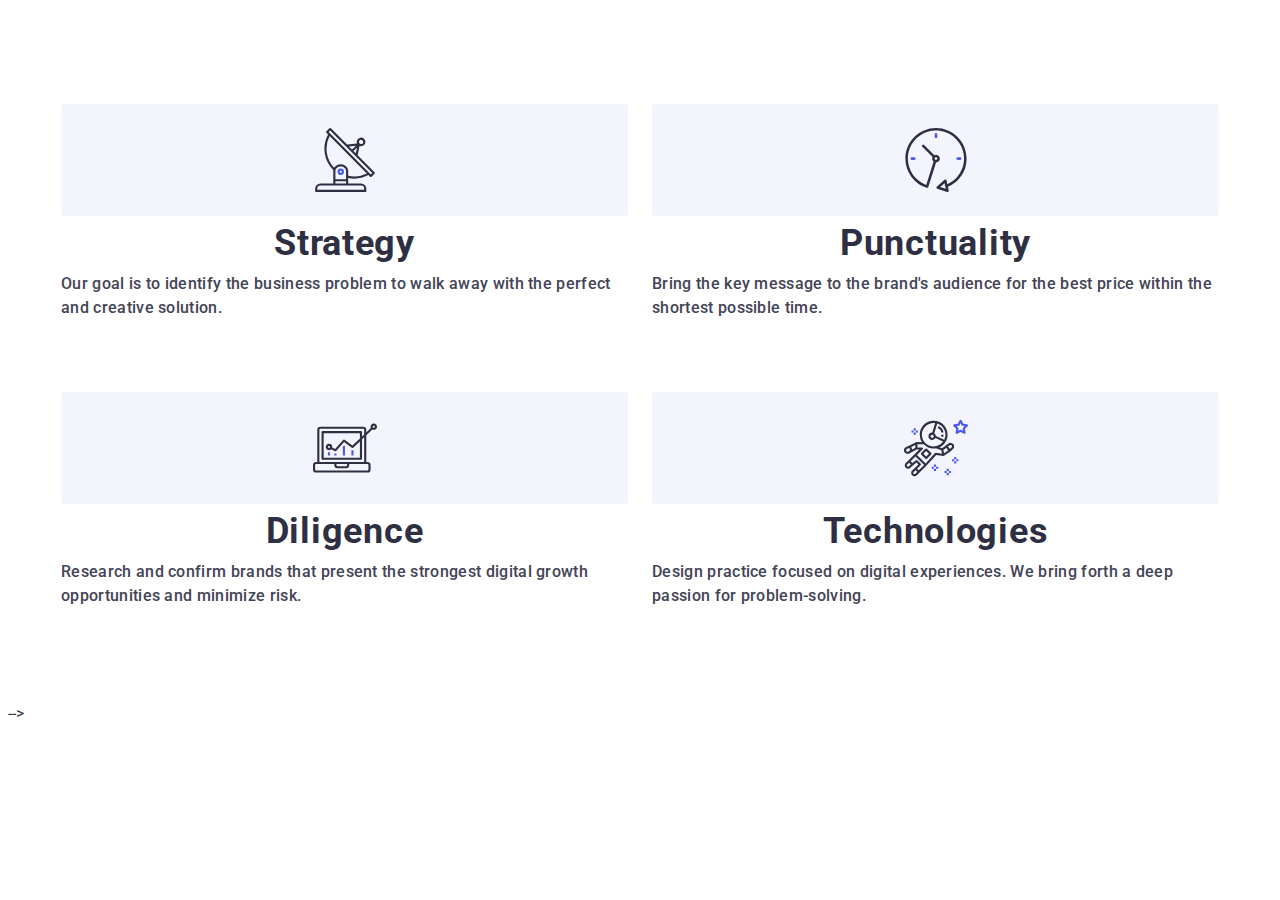
==== index.html @ 48d20a53 "update style.css" ====
<!DOCTYPE html>
<html lang="en">
  <head>
    <meta charset="utf-8" />
    <meta
      name="description"
      content="site of a studio that develops site designs"
    />
    <meta name="viewport" content="width=device-width, initial-scale=1" />
    <title>Студія</title>
    <link
      rel="stylesheet"
      href="https://cdnjs.cloudflare.com/ajax/libs/modern-normalize/2.0.0/modern-normalize.min.css"
      integrity="sha512-4xo8blKMVCiXpTaLzQSLSw3KFOVPWhm/TRtuPVc4WG6kUgjH6J03IBuG7JZPkcWMxJ5huwaBpOpnwYElP/m6wg=="
      crossorigin="anonymous"
      referrerpolicy="no-referrer"
    />
    <link rel="preconnect" href="https://fonts.googleapis.com" />
    <link rel="preconnect" href="https://fonts.gstatic.com" crossorigin />
    <link
      href="https://fonts.googleapis.com/css2?family=Raleway:ital,wght@0,400;0,900;1,600;1,800;1,900&family=Roboto:wght@400;500;700&display=swap"
      rel="stylesheet"
    />
    <link rel="stylesheet" href="./css/style.css" />
    <link rel="stylesheet" href="./css/media.css" />
  </head>
  <body>
    <!-- <header class="header">
      <div class="hero-container container">
        <nav class="header-navigation">
          <a href="./index.html" class="header-logo link"
            >Web<span class="header-logo-two">Studio </span></a
          >
          <ul class="header-menu-list list">
            <li class="header-menu-item">
              <a class="header-menu-link link current" href="./index.html"
                >Studio</a
              >
            </li>
            <li class="header-menu-item">
              <a class="header-menu-link link" href="./portfolio.html"
                >Portfolio</a
              >
            </li>
            <li class="header-menu-item">
              <a class="header-menu-link link" href="">Contacts</a>
            </li>
          </ul>
        </nav>

        <address class="menu-address">
          <ul class="menu-address-list list">
            <li class="menu-address-item">
              <a
                class="menu-address-link link"
                href="mailto:info@devstudio.com"
              >
                info@devstudio.com
              </a>
            </li>
            <li class="menu-address-item">
              <a class="menu-address-link link" href="tel:+110001111111"
                >+11 (000) 111-11-11</a
              >
            </li>
          </ul>
        </address>
      </div>
    </header>
    <main> -->
    <!--Section 1-->
    <!-- <section class="hero">
      <div class="container">
        <h1 class="hero-title">Effective Solutions for Your Business</h1>
        <button type="button" data-modal-open class="hero-btn">
          Order Service
        </button>
      </div>
    </section> -->

    <!-- Section2-->
    <section class="advantages">
      <div class="container">
        <h2 class="visually-hidden">Lorem Ipsum</h2>
        <ul class="advantages-list list">
          <li class="advantages-item">
            <div class="advantages-icons mobile-element">
              <svg class="icons" width="64" height="64">
                <use href="./images/icons.svg#icon-antenna"></use>
              </svg>
            </div>
            <h3 class="advantages-subtitle">Strategy</h3>
            <p class="advantages-text">
              Our goal is to identify the business problem to walk away with the
              perfect and creative solution.
            </p>
          </li>
          <li class="advantages-item">
            <div class="advantages-icons mobile-element">
              <svg class="icons" width="64" height="64">
                <use href="./images/icons.svg#icon-clock"></use>
              </svg>
            </div>
            <h3 class="advantages-subtitle">Punctuality</h3>
            <p class="advantages-text">
              Bring the key message to the brand's audience for the best price
              within the shortest possible time.
            </p>
          </li>
          <li class="advantages-item">
            <div class="advantages-icons mobile-element">
              <svg class="icons" width="64" height="64">
                <use href="./images/icons.svg#icon-diagram"></use>
              </svg>
            </div>
            <h3 class="advantages-subtitle">Diligence</h3>
            <p class="advantages-text">
              Research and confirm brands that present the strongest digital
              growth opportunities and minimize risk.
            </p>
          </li>
          <li class="advantages-item">
            <div class="advantages-icons mobile-element">
              <svg class="icons" width="64" height="64">
                <use href="./images/icons.svg#icon-astronaut"></use>
              </svg>
            </div>
            <h3 class="advantages-subtitle">Technologies</h3>
            <p class="advantages-text">
              Design practice focused on digital experiences. We bring forth a
              deep passion for problem-solving.
            </p>
          </li>
        </ul>
      </div>
    </section>

    <!-- Section 3
      <section class="works">
        <div class="container">
          <h2 class="works-title">What are we doing</h2>
          <ul class="works-list list">
            <li class="works-item">
              <img
                src="./images/img1.jpg"
                width="360"
                height="300"
                alt="computer image"
              />
            </li>
            <li class="works-item">
              <img
                src="./images/img2.jpg"
                width="360"
                height="300"
                alt="phone image"
              />
            </li>
            <li class="works-item">
              <img
                src="./images/img3.jpg"
                width="360"
                height="300"
                alt="design view on phone and computer"
              />
            </li>
          </ul>
        </div>
      </section> -->

    <!-- Section 4
      <section class="team">
        <div class="container">
          <h2 class="team-title">Our Team</h2>
          <ul class="team-list list">
            <li class="team-item">
              <img src="./images/teamcard1.jpg" alt="employee 1" />
              <div class="team-container">
                <h3 class="teammate-card">Mark Guerrero</h3>
                <p class="teammate-card-text">Product Designer</p>
                <ul class="social-icons-list list">
                  <li class="social-icons-item">
                    <a
                      href="https://www.instagram.com/"
                      class="social-icons-link link"
                    >
                      <svg class="icons" width="16" height="16">
                        <use href="./images/icons.svg#icon-instagram"></use>
                      </svg>
                    </a>
                  </li>
                  <li class="social-icons-item">
                    <a
                      href="https://twitter.com/"
                      class="social-icons-link link"
                    >
                      <svg class="icons" width="16" height="16">
                        <use href="./images/icons.svg#icon-twitter"></use>
                      </svg>
                    </a>
                  </li>
                  <li class="social-icons-item">
                    <a
                      href="https://www.facebook.com/"
                      class="social-icons-link link"
                    >
                      <svg class="icons" width="16" height="16">
                        <use href="./images/icons.svg#icon-facebook"></use>
                      </svg>
                    </a>
                  </li>
                  <li class="social-icons-item">
                    <a
                      href="https://www.linkedin.com/"
                      class="social-icons-link link"
                    >
                      <svg class="icons" width="16" height="16">
                        <use href="./images/icons.svg#icon-linkedin"></use>
                      </svg>
                    </a>
                  </li>
                </ul>
              </div>
            </li>
            <li class="team-item">
              <img src="./images/teamcard2.jpg" alt="employee 2" />
              <div class="team-container">
                <h3 class="teammate-card">Tom Ford</h3>
                <p class="teammate-card-text">Frontend Developer</p>
                <ul class="social-icons-list list">
                  <li class="social-icons-item">
                    <a
                      href="https://www.instagram.com/"
                      class="social-icons-link link"
                    >
                      <svg class="icons" width="16" height="16">
                        <use href="./images/icons.svg#icon-instagram"></use>
                      </svg>
                    </a>
                  </li>
                  <li class="social-icons-item">
                    <a
                      href="https://twitter.com/"
                      class="social-icons-link link"
                    >
                      <svg class="icons" width="16" height="16">
                        <use href="./images/icons.svg#icon-twitter"></use>
                      </svg>
                    </a>
                  </li>
                  <li class="social-icons-item">
                    <a
                      href="https://www.facebook.com/"
                      class="social-icons-link link"
                    >
                      <svg class="icons" width="16" height="16">
                        <use href="./images/icons.svg#icon-facebook"></use>
                      </svg>
                    </a>
                  </li>
                  <li class="social-icons-item">
                    <a
                      href="https://www.linkedin.com/"
                      class="social-icons-link link"
                    >
                      <svg class="icons" width="16" height="16">
                        <use href="./images/icons.svg#icon-linkedin"></use>
                      </svg>
                    </a>
                  </li>
                </ul>
              </div>
            </li>
            <li class="team-item">
              <img src="./images/teamcard3.jpg" alt="employee 3" />
              <div class="team-container">
                <h3 class="teammate-card">Camila Garcia</h3>
                <p class="teammate-card-text">Marketing</p>
                <ul class="social-icons-list list">
                  <li class="social-icons-item">
                    <a
                      href="https://www.instagram.com/"
                      class="social-icons-link link"
                    >
                      <svg class="icons" width="16" height="16">
                        <use href="./images/icons.svg#icon-instagram"></use>
                      </svg>
                    </a>
                  </li>
                  <li class="social-icons-item">
                    <a
                      href="https://twitter.com/"
                      class="social-icons-link link"
                    >
                      <svg class="icons" width="16" height="16">
                        <use href="./images/icons.svg#icon-twitter"></use>
                      </svg>
                    </a>
                  </li>
                  <li class="social-icons-item">
                    <a
                      href="https://www.facebook.com/"
                      class="social-icons-link link"
                    >
                      <svg class="icons" width="16" height="16">
                        <use href="./images/icons.svg#icon-facebook"></use>
                      </svg>
                    </a>
                  </li>
                  <li class="social-icons-item">
                    <a
                      href="https://www.linkedin.com/"
                      class="social-icons-link link"
                    >
                      <svg class="icons" width="16" height="16">
                        <use href="./images/icons.svg#icon-linkedin"></use>
                      </svg>
                    </a>
                  </li>
                </ul>
              </div>
            </li>
            <li class="team-item">
              <img src="./images/teamcard4.jpg" alt="employee 4" />
              <div class="team-container">
                <h3 class="teammate-card">Daniel Wilson</h3>
                <p class="teammate-card-text">UI Designer</p>
                <ul class="social-icons-list list">
                  <li class="social-icons-item">
                    <a
                      href="https://www.instagram.com/"
                      class="social-icons-link link"
                    >
                      <svg class="icons" width="16" height="16">
                        <use href="./images/icons.svg#icon-instagram"></use>
                      </svg>
                    </a>
                  </li>
                  <li class="social-icons-item">
                    <a
                      href="https://twitter.com/"
                      class="social-icons-link link"
                    >
                      <svg class="icons" width="16" height="16">
                        <use href="./images/icons.svg#icon-twitter"></use>
                      </svg>
                    </a>
                  </li>
                  <li class="social-icons-item">
                    <a
                      href="https://www.facebook.com/"
                      class="social-icons-link link"
                    >
                      <svg class="icons" width="16" height="16">
                        <use href="./images/icons.svg#icon-facebook"></use>
                      </svg>
                    </a>
                  </li>
                  <li class="social-icons-item">
                    <a
                      href="https://www.linkedin.com/"
                      class="social-icons-link link"
                    >
                      <svg class="icons" width="16" height="16">
                        <use href="./images/icons.svg#icon-linkedin"></use>
                      </svg>
                    </a>
                  </li>
                </ul>
              </div>
            </li>
          </ul>
        </div>
      </section> -->

    <!-- Section 5
      <section class="customers">
        <div class="customers-container container">
          <h2 class="customers-title">Customers</h2>
          <ul class="customers-list list">
            <li class="customers-item">
              <a href="#" class="customers-link link">
                <svg class="customers-icons" width="104" height="56">
                  <use href="./images/icons.svg#icon-Logo1"></use>
                </svg>
              </a>
            </li>
            <li class="customers-item">
              <a href="#" class="customers-link link">
                <svg class="customers-icons" width="104" height="56">
                  <use href="./images/icons.svg#icon-Logo2"></use>
                </svg>
              </a>
            </li>
            <li class="customers-item">
              <a href="#" class="customers-link link">
                <svg class="customers-icons" width="104" height="56">
                  <use href="./images/icons.svg#icon-Logo3"></use>
                </svg>
              </a>
            </li>
            <li class="customers-item">
              <a href="#" class="customers-link link">
                <svg class="customers-icons" width="104" height="56">
                  <use href="./images/icons.svg#icon-Logo4"></use>
                </svg>
              </a>
            </li>
            <li class="customers-item">
              <a href="#" class="customers-link link">
                <svg class="customers-icons" width="104" height="56">
                  <use href="./images/icons.svg#icon-Logo5"></use>
                </svg>
              </a>
            </li>
            <li class="customers-item">
              <a href="#" class="customers-link link">
                <svg class="customers-icons" width="104" height="56">
                  <use href="./images/icons.svg#icon-Logo6"></use>
                </svg>
              </a>
            </li>
          </ul>
        </div>
      </section>
    </main> -->

    <!------------Footer----------->

    <!-- <footer class="footer">
      <div class="footer-container container">
        <div class="footer-logo-container">
          <a href="./index.html" class="footer-logo link"
            >Web<span class="footer-logo-two">Studio </span></a
          >
          <p class="footer-text">
            Increase the flow of customers and sales for your business with
            digital marketing & growth solutions.
          </p>
        </div>
        <div class="footer-socialmedia-container">
          <p class="footer-socialmedia-text">Social media</p>
          <ul class="footer-socialmedia-list list">
            <li class="footer-socialmedia-item">
              <a
                href="https://www.instagram.com/"
                class="footer-socialmedia-link link"
              >
                <svg class="footer-icons" width="24" height="24">
                  <use href="./images/icons.svg#icon-instagram"></use>
                </svg>
              </a>
            </li>
            <li class="footer-socialmedia-item">
              <a
                href="https://twitter.com/"
                class="footer-socialmedia-link link"
              >
                <svg class="footer-icons" width="24" height="24">
                  <use href="./images/icons.svg#icon-twitter"></use>
                </svg>
              </a>
            </li>
            <li class="footer-socialmedia-item">
              <a
                href="https://www.facebook.com/"
                class="footer-socialmedia-link link"
              >
                <svg class="footer-icons" width="24" height="24">
                  <use href="./images/icons.svg#icon-facebook"></use>
                </svg>
              </a>
            </li>
            <li class="footer-socialmedia-item">
              <a
                href="https://www.linkedin.com/"
                class="footer-socialmedia-link link"
              >
                <svg class="footer-icons" width="24" height="24">
                  <use href="./images/icons.svg#icon-linkedin"></use>
                </svg>
              </a>
            </li>
          </ul>
        </div>


        <!---Footer form-->

    <!-- <div class="footer-subscribe-container">
          <p class="footer-subscribe-text">Subscribe</p>
          <form class="form-footer">
            <label class="form-label">
              <input
                class="form-footer-input"
                type="email"
                name="email"
                placeholder="E-mail"
              />
            </label>
            <button type="submit" class="footer-subscribe-btn">
              Subscribe
              <svg class="icon-frame" width="24" height="24">
                <use href="./images/icons.svg#icon-frame"></use>
              </svg>
            </button>
          </form>
        </div>
      </div>
    </footer> -->
    -->

    <!--------Modalwindow------------>

    <!-- <div class="backdrop is-hidden" data-modal>
      <div class="modal-div">
        <button class="modal-close-bt" type="button" data-modal-close>
          <svg class="modal-icon" width="8" height="8">
            <use href="./images/icons.svg#icon-close"></use>
          </svg>
        </button> -->

    <!--------------Form----------------->

    <!-- <p class="modal-title">Leave your contacts and we will call you back</p>
        <form class="modal-form">
          <div class="modal-form-container">
            <label class="modal-label" for="user-name">Name</label>
            <div class="modal-icon-wrapper">
              <input
                class="modal-input"
                type="text"
                name="user-name"
                id="user-name"
              />
              <svg class="form-icon" width="18" height="24">
                <use href="./images/icons.svg#icon-person"></use>
              </svg>
            </div>
          </div>
          <div class="modal-form-container">
            <label class="modal-label" for="contact-tel">Phone</label>
            <div class="modal-icon-wrapper">
              <input
                class="modal-input"
                type="tel"
                name="contact_tel"
                id="contact-tel"
              />
              <svg class="form-icon" width="18" height="24">
                <use href="./images/icons.svg#icon-phone"></use>
              </svg>
            </div>
          </div>
          <div class="modal-form-container">
            <label class="modal-label" for="comtact-email">Email</label>
            <div class="modal-icon-wrapper">
              <input
                class="modal-input"
                type="email"
                name="contact_email"
                id="comtact-email"
              />
              <svg class="form-icon" width="18" height="24">
                <use href="./images/icons.svg#icon-email"></use>
              </svg>
            </div>
          </div>
          <div class="form-comment-container">
            <label class="modal-label" for="user-comment">Comment</label>
            <textarea
              class="modal-form-text"
              id="user-comment"
              name="user-comment"
              rows="5"
              placeholder="Text input"
            ></textarea>
          </div>
          <div class="form-modal-checkbox">
            <input
              class="checkbox-input visually-hidden"
              type="checkbox"
              name="user-privacy"
              id="user-privacy"
              value="true"
            />
            <label class="modal-label-checkbox" for="user-privacy">
              <span class="modal-checkbox">
                <svg class="icon-checkmark" width="10" height="8">
                  <use href="./images/icons.svg#icon-checkmark"></use>
                </svg>
              </span>
              I accept the terms and conditions of the
              <a class="privacypolicy-link" href="#" target="_blank"
                >Privacy Policy
              </a>
            </label>
          </div>
          <button class="submit-btn" type="submit" name="send">Send</button>
        </form>
      </div>
    </div> -->

    <script src="./js/modal.js"></script>
  </body>
</html>
---- css/style.css ----
:root {
  --iris-color: #4d5ae5;
  --ocean-color: #404bbf;
  --navyblue-color: #2e2f42;
  --green-color: #31d0aa;
  --slate-color: #434455;
  --light-slate-color: #8e8f99;
  --cornflower-color: #e7e9fc;
  --cloud-color: #f4f4fd;
  --white-color: #ffffff;
  --dairy-color: #fcfcfc;
}
body {
  font-family: "Roboto", sans-serif;
  background-color: #fff;
  color: var(--navyblue-color);
}

.h1,
h2,
h3,
p {
  margin: 0;
}
ul {
  margin: 0;
  padding-left: 0;
}

.link {
  text-decoration: none;
}

.list {
  list-style-type: none;
}
img {
  display: block;
}
.visually-hidden {
  position: absolute;
  width: 1px;
  height: 1px;
  margin: -1px;
  border: 0;
  padding: 0;

  white-space: nowrap;
  clip-path: inset(100%);
  clip: rect(0 0 0 0);
  overflow: hidden;
}
.container {
  min-width: 320px;
  align-items: center;
  margin: 0 auto;
  padding: 0 16px;
}
@media screen and (min-width: 428px) {
  .container {
    width: 428px;
  }
  }
  @media screen and (min-width: 768px) {
  .container {
    width: 768px;
  }
  }
  @media screen and (min-width: 1158px) {
  .container {
    width: 1158px;
  }
  }

/**------------Header------------**/
.header {
  padding: 0 0;
  border-bottom: 1px solid var(--cornflower, #e7e9fc);
  box-shadow: 0px 1px 6px 0px rgba(46, 47, 66, 0.08),
    0px 1px 1px 0px rgba(46, 47, 66, 0.16),
    0px 2px 1px 0px rgba(46, 47, 66, 0.08);
}
.hero {
  padding: 188px 0;
  background-image: linear-gradient(
      rgba(46, 47, 66, 0.7),
      rgba(46, 47, 66, 0.7)
    ),
    url(../images/head-img.jpg);
  background-repeat: no-repeat;
  background-position: center;
  background-size: cover;
  max-width: 1440px;
}
.hero-container {
  display: flex;
}
.header-navigation {
  display: flex;
  align-items: center;
  margin-right: 332px;
  position: relative;
  color: #404bbf;
}

.header-logo {
  color: var(--iris-color);
  font-family: "Raleway";
  font-size: 18px;
  font-weight: 800;
  line-height: 1.17;
  letter-spacing: 0.03em;
  text-transform: uppercase;
  margin-right: 76px;
}

.header-menu-list {
  display: flex;
  gap: 40px;
}
.header-menu-link {
  padding: 24px 0;
  transition: color 250ms cubic-bezier(0.4, 0, 0.2, 1);
}
.header-logo-two {
  color: var(--navyblue-color);
  font-family: "Raleway";
  font-size: 18px;
  font-weight: 800;
  line-height: 1.17;
  letter-spacing: 0.03em;
  text-transform: uppercase;
}

.header-menu-link {
  color: var(--navyblue-color);
  font-size: 16px;
  font-weight: 500;
  line-height: 1.5;
  letter-spacing: 0.02em;
}

.header-menu-link:hover,
.header-menu-link:focus {
  color: var(--ocean-color);
}
.current {
  position: relative;
  color: #404bbf;
}
.current::after {
  content: "";
  display: block;
  width: 100%;
  height: 4px;
  border-radius: 2px;
  background-color: var(--color-ocean);
  position: absolute;
  bottom: -1px;
  left: 0;
  transition: color 250ms cubic-bezier(0.4, 0, 0.2, 1);
  transition: color 250ms cubic-bezier(0.4, 0, 0.2, 1);
  background-color: #404bbf;
}

.header-menu-link:active {
  color: var(--ocean-color);
}

.menu-address {
  display: flex;
}
.menu-address-item {
  padding: 24px 0;
}

.menu-address-list {
  display: flex;
  align-items: center;
  gap: 40px;
}
.menu-address-link:hover,
.menu-address-link:focus,
.menu-address-link:active {
  color: var(--ocean-color);
}
.menu-address-link {
  color: var(--slate-color);
  font-style: normal;
  font-size: 16px;
  line-height: 1.5;
  letter-spacing: 0.02em;
  display: flex;
  gap: 40px;
  transition: color 250ms cubic-bezier(0.4, 0, 0.2, 1);
}

.hero {
  background-color: var(--navyblue-color);
}

.hero-title {
  color: var(--white-color);
  text-align: center;
  font-size: 56px;
  font-weight: 700;
  line-height: 1.07;
  letter-spacing: 0.02em;
  max-width: 496px;
  margin: 0 auto;
}

.hero-btn {
  background-color: var(--iris-color);
  color: var(--white-color);
  display: block;
  min-width: 169px;
  height: 56px;
  border: none;
  border-radius: 4px;
  cursor: pointer;
  margin: 48px auto 0;
  transition: background-color 250ms cubic-bezier(0.4, 0, 0.2, 1);
}

.hero-btn:hover,
.hero-btn:focus {
  background-color: var(--ocean-color);
}

/*----------Advantages----------*/

.advantages-icons {
  background-color: var(--cloud-color);
  display: flex;
  align-items: center;
  justify-content: center;
  height: 112px;
  border-radius: 4px;
  margin-bottom: 8px;
}
@media screen and (max-width:1157px){
  .advantages-icons{
    display: none;
  }
}
  
.advantages {
  padding: 96px 0;
}
.advantages-subtitle {
  color: var(--navyblue-color);
  text-align: center;
  font-size: 36px;
  font-weight: 700;
  line-height: 1.11;
  letter-spacing: 0.02em;
  text-transform: capitalize;
  margin-bottom: 8px;
}

.advantages-list {
     align-content: stretch;
     display: flex;
     flex-direction: column;
     gap: 72px;
}

.advantages-text {
  color: var(--slate-color);
  font-size: 16px;
  font-weight: 500;
  line-height: 1.5;
  letter-spacing: 0.02em;
}

@media screen and (min-width:768px) {
  .advantages-list {
  display: flex;
  flex-direction: row;
  flex-wrap: wrap;
  row-gap: 72px;
  column-gap: 24px;
  }
  .advantages-item {
    width: calc((100% - 24px ) / 2);
  }
}
-----------------
@media  screen and (min-width:1158px) {
  .advantages {
  padding: 120px 0;
 }
  .advantages-icons {
  background-color: var(--cloud-color);
  display: flex;
  align-items: center;
  justify-content: center;
  height: 112px;
  border-radius: 4px;
  margin-bottom: 8px;
  }
  .advantages-list {
    display: flex;
    flex-direction: row;
    flex-wrap: nowrap;
    gap: 24px;
    justify-content: flex-start;
    align-items: flex-start;
   }
 .advantages-subtitle {
  font-size: 20px;
  font-weight: 500;
  line-height: 1.2; 
  letter-spacing: 0.02em;
}
 .advantages-text {
 font-size: 16px;
font-weight: 400;
line-height: 1.5; 
letter-spacing: 0.02em;
}
  .advantages-item {
    width: calc((100% - 72px ) / 4);
  }
  
}




/*--------------Works---------------*/

.works {
  padding: 0 0 120px 0;
}
.works-title {
  color: var(--navyblue-color);
  text-align: center;
  font-size: 36px;
  font-weight: 700;
  line-height: 1.11;
  letter-spacing: 0.02em;
  text-transform: capitalize;
  margin-bottom: 72px;
}
.works-list {
  display: flex;
  gap: 24px;
}

/*----------------Team----------------*/
.social-icons-list,
.social-icons-item,
.social-icons-link {
  display: flex;
}

.social-icons-item {
  width: 40px;
  height: 40px;
  background-color: var(--iris-color);
  border-radius: 50%;
  align-items: center;
  justify-content: center;
}
.social-icons-link:hover,
.social-icons-link:focus {
  background-color: var(--ocean-color);
}

.social-icons-link {
  width: 100%;
  height: 100%;
  background-color: var(--iris-color);
  border-radius: 50%;
  align-items: center;
  justify-content: center;
  transition: background-color 250ms cubic-bezier(0.4, 0, 0.2, 1);
}
.social-icons-list {
  gap: 24px;
  justify-content: center;
}
.icons {
  fill: var(--cloud-color);
}

.team {
  background-color: var(--cloud-color);
  padding: 120px 0;
}

.team-list {
  display: flex;
  gap: 24px;
}
.team-title {
  color: var(--navyblue-color);
  text-align: center;
  font-size: 36px;
  font-weight: 700;
  line-height: 1.11;
  letter-spacing: 0.02em;
  text-transform: capitalize;
  margin-bottom: 72px;
}

.team-item {
  background-color: var(--white-color);
  flex-basis: calc((100% - 3 * 24px) / 4);
  border-radius: 0px 0px 4px 4px;
  box-shadow: 0px 1px 6px rgba(46, 47, 66, 0.08),
    0px 1px 1px rgba(46, 47, 66, 0.16), 0px 2px 1px rgba(46, 47, 66, 0.08);
}

.teammate-card {
  color: var(--navyblue-color);
  text-align: center;
  font-size: 20px;
  font-weight: 500;
  line-height: 1.2;
  letter-spacing: 0.02em;
  margin-bottom: 8px;
}

.teammate-card-text {
  color: var(--slate-color);
  text-align: center;
  font-size: 16px;
  line-height: 1.5;
  letter-spacing: 0.02em;
  padding: 0 0 0 0;
  margin-bottom: 8px;
}
.team-container {
  padding: 32px 0;
}

.customers {
  padding-top: 120px;
  padding-bottom: 120px;
}
.customers-title {
  color: var(--navyblue-color);
  text-align: center;
  font-size: 36px;
  font-weight: 700;
  line-height: 1.11;
  letter-spacing: 0.02em;
  text-transform: capitalize;
  margin-bottom: 72px;
}
.customers-list {
  display: flex;
  gap: 24px;
}
.customers-item {
  display: flex;
  width: calc((100% - 120px) / 6);
  height: 88px;
}
.customers-link {
  width: 100%;
  height: 100%;
  border: 1px solid var(--light-slate-color);
  border-radius: 4px;
  display: flex;
  align-items: center;
  justify-content: center;
  color: var(--light-slate-color);
  transition: border-color 250ms cubic-bezier(0.4, 0, 0.2, 1),
    color 250ms cubic-bezier(0.4, 0, 0.2, 1);
}

.customers-icons {
  fill: currentColor;
}
.customers-link:hover,
.customers-link:focus {
  color: var(--ocean-color);
  border-color: var(--ocean-color);
}
/*-------------Footer-----------------*/

.footer {
  background-color: var(--navyblue-color);
  padding: 100px 0;
}
.footer-container {
  display: flex;
  align-items: baseline;
}

.footer-logo {
  color: var(--iris-color);
  font-size: 18px;
  font-family: "Raleway";
  font-weight: 800;
  line-height: 1.17;
  letter-spacing: 0.03em;
  text-transform: uppercase;
  display: inline-block;
  margin-bottom: 16px;
}
.footer-logo-container {
  margin-right: 120px;
}
.footer-logo-two {
  color: var(--cloud-color);
  font-size: 18px;
  font-weight: 800;
  line-height: 1.17;
  letter-spacing: 0.03em;
  text-transform: uppercase;
}

.footer-text {
  color: var(--cloud-color);
  font-size: 16px;
  line-height: 1.5;
  letter-spacing: 0.02em;
  max-width: 264px;
}
.footer-socialmedia-text {
  color: var(--white-color);
  font-family: "Roboto";
  font-size: 16px;
  font-weight: 500;
  line-height: 1.5;
  letter-spacing: 0.02em;
  margin-bottom: 16px;
}

.footer-socialmedia-list,
.footer-socialmedia-item,
.footer-socialmedia-link {
  display: flex;
}

.footer-socialmedia-item {
  width: 40px;
  height: 40px;
}
.footer-socialmedia-link {
  width: 100%;
  height: 100%;
  background-color: var(--iris-color);
  border-radius: 50%;
  transition: background-color 250ms cubic-bezier(0.4, 0, 0.2, 1);
  align-items: center;
  justify-content: center;
}
.footer-socialmedia-link:hover,
.footer-socialmedia-link:focus {
  background-color: var(--green-color);
}

.footer-socialmedia-list {
  gap: 16px;
  justify-content: center;
}
.footer-icons {
  fill: var(--cloud-color);
}
/*---------Footer Form------------*/

.form-footer{
  display: flex;
  gap: 24px;
}

.footer-subscribe-text{
  color: var(--white-color);
font-family: 'Roboto';
font-size: 16px;
font-weight: 500;
line-height: 1.5;
letter-spacing: 0.02em;
margin-bottom: 16px;
}
.icon-frame{ 
  fill: var(--cloud-color);
   margin-left: 16px; 
}
.footer-subscribe-container{
  display: flex;
  flex-direction: column;
  margin-left: 80px;
}

.form-subscribe-container {
  display: flex;
  gap: 24px;
}

.form-footer-input{
width: 264px;
height: 40px;
font-family: 'Roboto';
background-color: transparent;
border-radius: 4px;
color: #ffffff;
border: 1px solid #ffffff;
font-size: 12px; 
line-height: 1.5; 
letter-spacing: 0.04em; 
padding-left: 16px; 
filter: drop-shadow(0px 4px 4px rgba(0, 0, 0, 0.15));
}

.form-footer-input::placeholder {
color: #ffffff;;
}

.footer-subscribe-btn {
min-width: 165px;
height: 40px;
color: var(--white-color);
font-family: "Roboto", sans-serif;
font-size: 16px;
font-weight: 500;
line-height: 1.5; 
letter-spacing: 0.04em;
background-color: var(--iris-color);
border-radius: 4px;
display: flex;
justify-content: center;
align-items: center;
border: 0;
cursor: pointer;
}





/*-----------Modal window---------*/
.backdrop {
  position: fixed;
  top: 0;
  left: 0;
  width: 100%;
  height: 100%;
  background-color: rgba(46, 47, 66, 0.4);
  transition: opacity 250ms cubic-bezier(0.4, 0, 0.2, 1),
    visibility 250ms cubic-bezier(0.4, 0, 0.2, 1);
}
.is-hidden {
  opacity: 0;
  visibility: hidden;
  pointer-events: none;
}
.modal-div {
  position: absolute;
   padding: 72px 24px 24px 24px;
  top: 50%;
  left: 50%;
  transform: translate(-50%, -50%) scale(1);
  width: 408px;
  min-height: 584px;
  background: #fcfcfc;
  box-shadow: 0px 1px 1px rgba(0, 0, 0, 0.14), 0px 1px 3px rgba(0, 0, 0, 0.12),
    0px 2px 1px rgba(0, 0, 0, 0.2);
  border-radius: 4px;
  transition: transform 250ms cubic-bezier(0.4, 0, 0.2, 1);
}
.modal-close-bt {
  display: flex;
  position: absolute;
  top: 24px;
  font-family: "Roboto", sans-serif;
  right: 24px;
  width: 24px;
  height: 24px;
  border-radius: 50%;
  align-items: center;
  justify-content: center;
  background-color: #e7e9fc;
  border: 1px solid rgba(0, 0, 0, 0.1);
  padding: 0;
  cursor: pointer;
  transition: background-color 250ms cubic-bezier(0.4, 0, 0.2, 1),
    border 250ms cubic-bezier(0.4, 0, 0.2, 1);
}

.modal-icon {
  transition: fill 250ms cubic-bezier(0.4, 0, 0.2, 1);
}
.modal-close-bt:hover,
.modal-close-bt:focus {
  fill: #ffffff;
  background-color: #404bbf;
  border: none;
}


/*---------------------Form-------------------*/


.modal-title {
  color: var(--navyblue-color);
text-align: center;
font-size: 16px;
font-weight: 500;
line-height: 1.5; 
letter-spacing: 0.02em;
margin-bottom: 16px;
}  
.modal-form-container{
  margin-bottom: 8px;
 }

.modal-label{
font-size: 12px;
line-height: 1.17;
letter-spacing: 0.04em; 
color: var(--light-slate-color);
display: block;
margin-bottom: 4px;
}
 .modal-icon-wrapper{
position: relative;
 }

.modal-input {
border-radius: 4px;
border: 1px solid rgba(46, 47, 66, 0.4);
background-color: transparent;
width: 100%;
height: 40px;
padding-left: 38px;
outline: transparent;
transition: border-color 250ms cubic-bezier(0.4, 0, 0.2, 1); 
}

.modal-input:focus {
border-color: #4D5AE5;
}

.form-icon{
    position: absolute;
    left: 16px;
    top: 50%;
     transform: translateY(-50%);
     transition: fill 250ms cubic-bezier(0.4, 0, 0.2, 1); 
}
.modal-input:focus +.form-icon {
  fill: #4D5AE5; 
}
.form-comment-container {
  margin-bottom: 16px;
}

/*-----------Comment part-------*/

.modal-form-text{
color: rgba(46, 47, 66, 0.4);
font-family: 'Roboto';
font-size: 12px;
font-weight: 400;
line-height: 1.17; 
letter-spacing: 0.04em;
width: 100%;
height: 120px;
border-radius: 4px;
border: 1px solid var(--navyblue-modal, rgba(46, 47, 66, 0.40));
padding: 8px 16px;
background-color: transparent;
outline: transparent;
resize: none;
transition: border-color 250ms cubic-bezier(0.4, 0, 0.2, 1);
}

.modal-form-text:focus{
border-color: #4D5AE5;}

.form-modal-checkbox {
  margin-bottom: 24px;
}

.modal-label-checkbox{
  font-size: 12px;
  line-height: 1.17;
   letter-spacing: 0.04em;
   color: var(--light-slate-color);
}
.modal-checkbox{
  width: 16px;
  height: 16px;
  border: 1px solid rgba(46, 47, 66, 0.4);
  border-radius: 2px;
  transition: background-color 250ms cubic-bezier(0.4, 0, 0.2, 1), border 250ms cubic-bezier(0.4, 0, 0.2, 1), fill 250ms cubic-bezier(0.4, 0, 0.2, 1);
  display: inline-flex;
   align-items: center;
justify-content: center;
fill: transparent;
  }

.checkbox-input:checked + .modal-label-checkbox .modal-checkbox{
background-color: var(--ocean-color);
border: none;
fill: var(--cloud-color);
  }

  .privacypolicy-link{
    color: var(--iris-color);
      }

.submit-btn {
  display: block;
  min-width: 169px;
  height: 56px;
  font-family: "Roboto", sans-serif;
  font-size: 16px;
  font-weight: 500;
  line-height: 1.5;
  letter-spacing: 0.04em;
  color: #ffffff;
  cursor: pointer;
  background-color: #4D5AE5;
  border: none;
  border-radius: 4px; 
  transition: background-color 250ms cubic-bezier(0.4, 0, 0.2, 1); 
margin: 0 auto;
}

.footer-subscribe-btn:hover,
.footer-subscribe-btn:focus {
   background-color: #404bbf;
}
.submit-btn:hover,
.submit-btn:focus {
  background-color: #404bbf;
}

/*-------------Page Portfolio---------------*/

.projects-btn {
  background-color: var(--cloud-color);
  color: var(--iris-color);
  text-align: center;
  font-size: 16px;
  font-weight: 500;
  line-height: 1.5;
  letter-spacing: 0.04em;
  padding: 12px 24px;
  border: 1px solid var(--cornflower-color);
  border-radius: 4px;
  transition: color 250ms cubic-bezier(0.4, 0, 0.2, 1),
    background-color 250ms cubic-bezier(0.4, 0, 0.2, 1),
    border-color 250ms cubic-bezier(0.4, 0, 0.2, 1),
    box-shadow 250ms cubic-bezier(0.4, 0, 0.2, 1);
}

.projects-btn:hover,
.projects-btn:focus,
.projects-btn:active {
  background-color: var(--ocean-color);
  color: var(--white-color);
  border: 1px solid transparent;
  box-shadow: 0px 3px 1px rgba(0, 0, 0, 0.1), 0px 2px 1px rgba(0, 0, 0, 0.08),
    0px 2px 2px rgba(0, 0, 0, 0.12);
}

.projects-block-title {
  color: var(--navyblue-color);
  font-size: 20px;
  font-weight: 500;
  line-height: 1.2;
  letter-spacing: 0.02em;
  margin-bottom: 8px;
}

.projects-block-text {
  color: var(--slate-color);
  font-size: 16px;
  line-height: 1.5;
  letter-spacing: 0.02em;
  padding: 0;
}
.projects {
  padding-top: 96px;
  padding-bottom: 120px;
}
.projects-menu-list {
  display: flex;
  justify-content: center;
  gap: 24px;
  margin-bottom: 72px;
}
.projects-menu-item {
  transition: color 250ms cubic-bezier(0.4, 0, 0.2, 1),
  background-color: 250ms cubic-bezier(0.4, 0, 0.2, 1),
  border-color: 250ms cubic-bezier(0.4, 0, 0.2, 1),
  box-shadow: 250ms cubic-bezier(0.4, 0, 0.2, 1),
  transition: box-shadow 250ms cubic-bezier(0.4, 0, 0.2, 1);
}
.projects-block-list {
  display: flex;
  flex-wrap: wrap;
  column-gap: 24px;
  row-gap: 48px;
}
.projects-block-item {
  width: calc((100% - 48px) / 3);
  transition: box-shadow 250ms cubic-bezier(0.4, 0, 0.2, 1); 
}
.project-block-container {
  padding: 32px 16px;
  border: 1px solid var(--cornflower-color);
  border-top: none;
  margin-bottom: 0;
}
.projects-block-link {
  display: block;
  transition: box-shadow 250ms cubic-bezier(0.4, 0, 0.2, 1);
}
.projects-block-link:hover,
.projects-block-link:focus {
  box-shadow: 0px 1px 6px rgba(46, 47, 66, 0.08),
    0px 1px 1px rgba(46, 47, 66, 0.16), 0px 2px 1px rgba(46, 47, 66, 0.08);
  transform: translateY(0%);
}
.projects-overlay-box {
  position: relative;
  overflow: hidden;
}
.overlay-box-text {
  position: absolute;
  top: 0;
  font-size: 16px;
  line-height: 1.5;
  letter-spacing: 0.02em;
  color: var(--cloud-color);
  padding: 40px 32px;
  background-color: #4d5ae5;
  height: 100%;
  width: 100%;
  transform: translateY(100%);
  transition: transform 250ms cubic-bezier(0.4, 0, 0.2, 1);
}
.projects-block-link:hover .overlay-box-text,
.projects-block-link:focus .overlay-box-text {
  transform: translateY(0%);
}
---- css/media.css ----
/* .mobile-element {
  display: none;
}

@media screen and (min-width: 428px;) {
  .container {
    width: 428px;
  }
  .mobile-element {
    display: none;
  }
}

@media screen and (min-width: 768px) {
  .container {
    width: 738px;
    padding: 96px 16px;
  }
  .advantages-list {
    display: flex;
    flex-direction: column;
    flex-wrap: wrap;
    align-items: flex-start;
    width: calc((100% - 24px) / 2);
  }
}
/*
@media screen and (min-width: 1158px) {
  .container {
    width: 1158px;
  }
}
*/ */
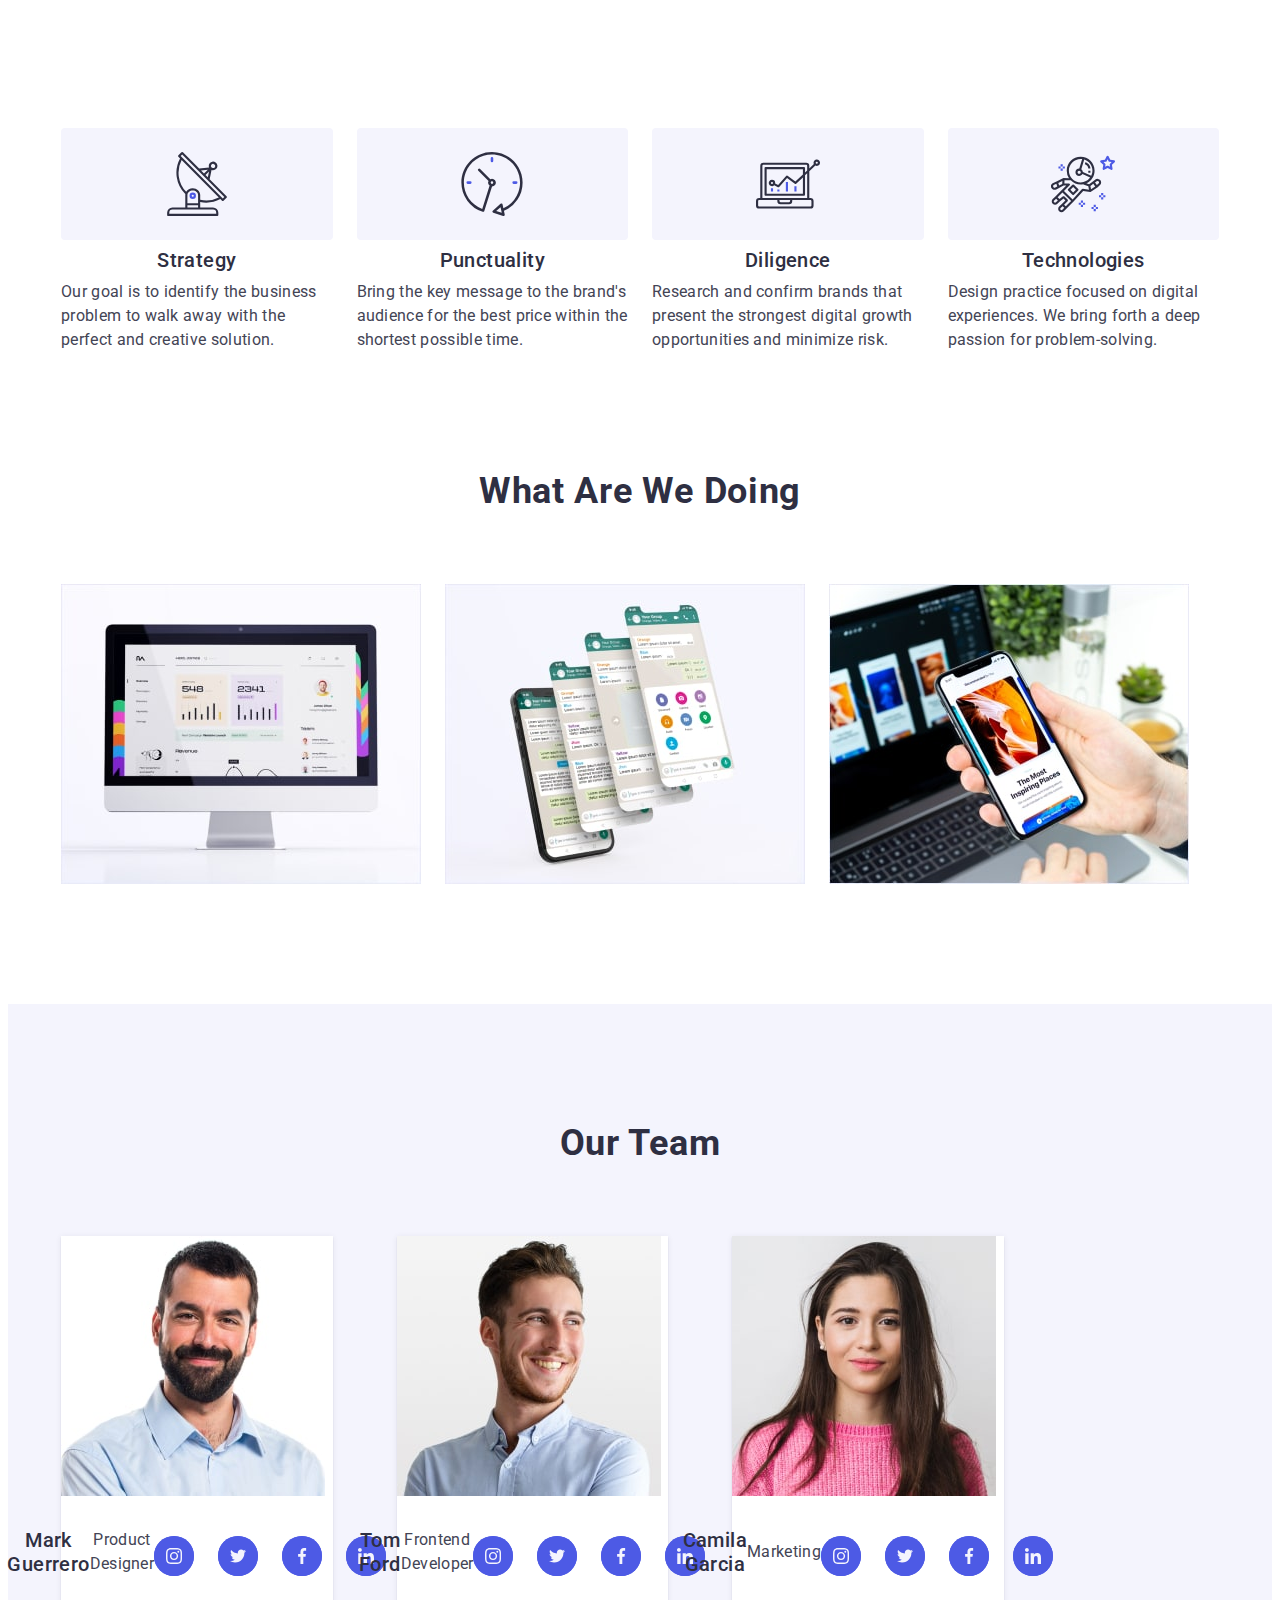
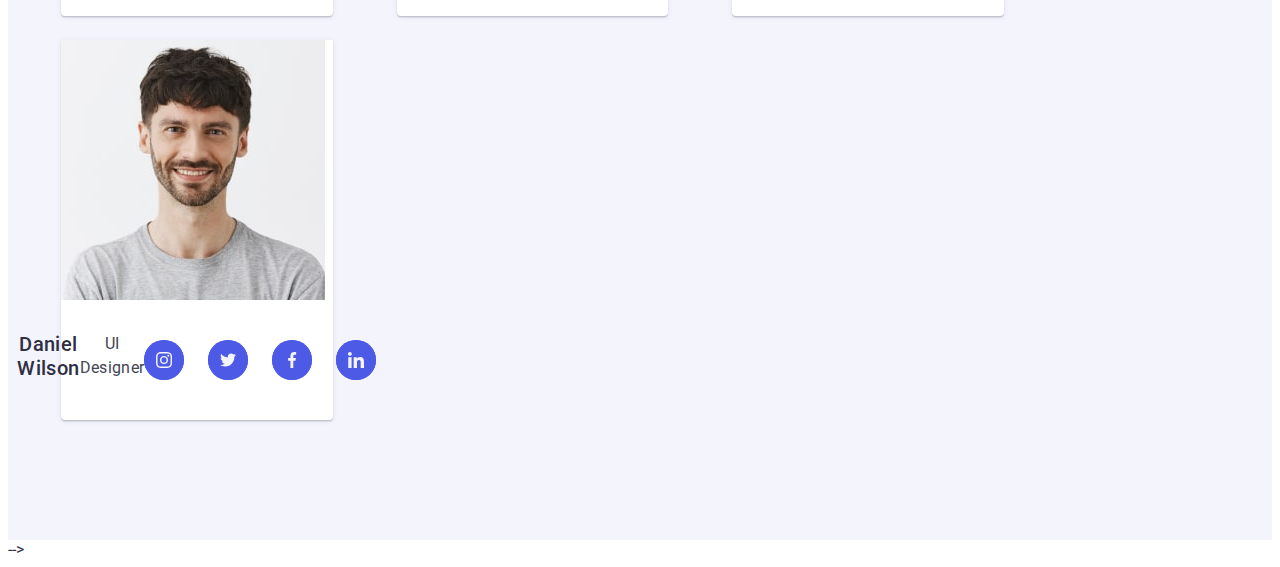
==== commit 522adc3c: "update style.css" ====
--- a/index.html
+++ b/index.html
@@ -135,243 +135,251 @@
       </div>
     </section>
 
-    <!-- Section 3
-      <section class="works">
-        <div class="container">
-          <h2 class="works-title">What are we doing</h2>
-          <ul class="works-list list">
-            <li class="works-item">
-              <img
-                src="./images/img1.jpg"
-                width="360"
-                height="300"
-                alt="computer image"
-              />
-            </li>
-            <li class="works-item">
-              <img
-                src="./images/img2.jpg"
-                width="360"
-                height="300"
-                alt="phone image"
-              />
-            </li>
-            <li class="works-item">
-              <img
-                src="./images/img3.jpg"
-                width="360"
-                height="300"
-                alt="design view on phone and computer"
-              />
-            </li>
-          </ul>
-        </div>
-      </section> -->
-
-    <!-- Section 4
-      <section class="team">
-        <div class="container">
-          <h2 class="team-title">Our Team</h2>
-          <ul class="team-list list">
-            <li class="team-item">
-              <img src="./images/teamcard1.jpg" alt="employee 1" />
-              <div class="team-container">
-                <h3 class="teammate-card">Mark Guerrero</h3>
-                <p class="teammate-card-text">Product Designer</p>
-                <ul class="social-icons-list list">
-                  <li class="social-icons-item">
-                    <a
-                      href="https://www.instagram.com/"
-                      class="social-icons-link link"
-                    >
-                      <svg class="icons" width="16" height="16">
-                        <use href="./images/icons.svg#icon-instagram"></use>
-                      </svg>
-                    </a>
-                  </li>
-                  <li class="social-icons-item">
-                    <a
-                      href="https://twitter.com/"
-                      class="social-icons-link link"
-                    >
-                      <svg class="icons" width="16" height="16">
-                        <use href="./images/icons.svg#icon-twitter"></use>
-                      </svg>
-                    </a>
-                  </li>
-                  <li class="social-icons-item">
-                    <a
-                      href="https://www.facebook.com/"
-                      class="social-icons-link link"
-                    >
-                      <svg class="icons" width="16" height="16">
-                        <use href="./images/icons.svg#icon-facebook"></use>
-                      </svg>
-                    </a>
-                  </li>
-                  <li class="social-icons-item">
-                    <a
-                      href="https://www.linkedin.com/"
-                      class="social-icons-link link"
-                    >
-                      <svg class="icons" width="16" height="16">
-                        <use href="./images/icons.svg#icon-linkedin"></use>
-                      </svg>
-                    </a>
-                  </li>
-                </ul>
-              </div>
-            </li>
-            <li class="team-item">
-              <img src="./images/teamcard2.jpg" alt="employee 2" />
-              <div class="team-container">
-                <h3 class="teammate-card">Tom Ford</h3>
-                <p class="teammate-card-text">Frontend Developer</p>
-                <ul class="social-icons-list list">
-                  <li class="social-icons-item">
-                    <a
-                      href="https://www.instagram.com/"
-                      class="social-icons-link link"
-                    >
-                      <svg class="icons" width="16" height="16">
-                        <use href="./images/icons.svg#icon-instagram"></use>
-                      </svg>
-                    </a>
-                  </li>
-                  <li class="social-icons-item">
-                    <a
-                      href="https://twitter.com/"
-                      class="social-icons-link link"
-                    >
-                      <svg class="icons" width="16" height="16">
-                        <use href="./images/icons.svg#icon-twitter"></use>
-                      </svg>
-                    </a>
-                  </li>
-                  <li class="social-icons-item">
-                    <a
-                      href="https://www.facebook.com/"
-                      class="social-icons-link link"
-                    >
-                      <svg class="icons" width="16" height="16">
-                        <use href="./images/icons.svg#icon-facebook"></use>
-                      </svg>
-                    </a>
-                  </li>
-                  <li class="social-icons-item">
-                    <a
-                      href="https://www.linkedin.com/"
-                      class="social-icons-link link"
-                    >
-                      <svg class="icons" width="16" height="16">
-                        <use href="./images/icons.svg#icon-linkedin"></use>
-                      </svg>
-                    </a>
-                  </li>
-                </ul>
-              </div>
-            </li>
-            <li class="team-item">
-              <img src="./images/teamcard3.jpg" alt="employee 3" />
-              <div class="team-container">
-                <h3 class="teammate-card">Camila Garcia</h3>
-                <p class="teammate-card-text">Marketing</p>
-                <ul class="social-icons-list list">
-                  <li class="social-icons-item">
-                    <a
-                      href="https://www.instagram.com/"
-                      class="social-icons-link link"
-                    >
-                      <svg class="icons" width="16" height="16">
-                        <use href="./images/icons.svg#icon-instagram"></use>
-                      </svg>
-                    </a>
-                  </li>
-                  <li class="social-icons-item">
-                    <a
-                      href="https://twitter.com/"
-                      class="social-icons-link link"
-                    >
-                      <svg class="icons" width="16" height="16">
-                        <use href="./images/icons.svg#icon-twitter"></use>
-                      </svg>
-                    </a>
-                  </li>
-                  <li class="social-icons-item">
-                    <a
-                      href="https://www.facebook.com/"
-                      class="social-icons-link link"
-                    >
-                      <svg class="icons" width="16" height="16">
-                        <use href="./images/icons.svg#icon-facebook"></use>
-                      </svg>
-                    </a>
-                  </li>
-                  <li class="social-icons-item">
-                    <a
-                      href="https://www.linkedin.com/"
-                      class="social-icons-link link"
-                    >
-                      <svg class="icons" width="16" height="16">
-                        <use href="./images/icons.svg#icon-linkedin"></use>
-                      </svg>
-                    </a>
-                  </li>
-                </ul>
-              </div>
-            </li>
-            <li class="team-item">
-              <img src="./images/teamcard4.jpg" alt="employee 4" />
-              <div class="team-container">
-                <h3 class="teammate-card">Daniel Wilson</h3>
-                <p class="teammate-card-text">UI Designer</p>
-                <ul class="social-icons-list list">
-                  <li class="social-icons-item">
-                    <a
-                      href="https://www.instagram.com/"
-                      class="social-icons-link link"
-                    >
-                      <svg class="icons" width="16" height="16">
-                        <use href="./images/icons.svg#icon-instagram"></use>
-                      </svg>
-                    </a>
-                  </li>
-                  <li class="social-icons-item">
-                    <a
-                      href="https://twitter.com/"
-                      class="social-icons-link link"
-                    >
-                      <svg class="icons" width="16" height="16">
-                        <use href="./images/icons.svg#icon-twitter"></use>
-                      </svg>
-                    </a>
-                  </li>
-                  <li class="social-icons-item">
-                    <a
-                      href="https://www.facebook.com/"
-                      class="social-icons-link link"
-                    >
-                      <svg class="icons" width="16" height="16">
-                        <use href="./images/icons.svg#icon-facebook"></use>
-                      </svg>
-                    </a>
-                  </li>
-                  <li class="social-icons-item">
-                    <a
-                      href="https://www.linkedin.com/"
-                      class="social-icons-link link"
-                    >
-                      <svg class="icons" width="16" height="16">
-                        <use href="./images/icons.svg#icon-linkedin"></use>
-                      </svg>
-                    </a>
-                  </li>
-                </ul>
-              </div>
-            </li>
-          </ul>
-        </div>
-      </section> -->
+    <!----------Section 3------->
+    <section class="works">
+      <div class="container">
+        <h2 class="works-title">What are we doing</h2>
+        <ul class="works-list list">
+          <li class="works-item">
+            <img
+              src="./images/img1.jpg"
+              width="360"
+              height="300"
+              alt="computer image"
+            />
+          </li>
+          <li class="works-item">
+            <img
+              src="./images/img2.jpg"
+              width="360"
+              height="300"
+              alt="phone image"
+            />
+          </li>
+          <li class="works-item">
+            <img
+              src="./images/img3.jpg"
+              width="360"
+              height="300"
+              alt="design view on phone and computer"
+            />
+          </li>
+        </ul>
+      </div>
+    </section>
+
+    <!-------Section 4-------->
+    <section class="team">
+      <div class="container">
+        <h2 class="team-title">Our Team</h2>
+        <ul class="team-list list">
+          <li class="team-item">
+            <img
+              class="team-image"
+              src="./images/teamcard1.jpg"
+              alt="employee 1"
+              width="264"
+            />
+            <div class="team-container">
+              <h3 class="teammate-card">Mark Guerrero</h3>
+              <p class="teammate-card-text">Product Designer</p>
+              <ul class="social-icons-list list">
+                <li class="social-icons-item">
+                  <a
+                    href="https://www.instagram.com/"
+                    class="social-icons-link link"
+                  >
+                    <svg class="icons" width="16" height="16">
+                      <use href="./images/icons.svg#icon-instagram"></use>
+                    </svg>
+                  </a>
+                </li>
+                <li class="social-icons-item">
+                  <a href="https://twitter.com/" class="social-icons-link link">
+                    <svg class="icons" width="16" height="16">
+                      <use href="./images/icons.svg#icon-twitter"></use>
+                    </svg>
+                  </a>
+                </li>
+                <li class="social-icons-item">
+                  <a
+                    href="https://www.facebook.com/"
+                    class="social-icons-link link"
+                  >
+                    <svg class="icons" width="16" height="16">
+                      <use href="./images/icons.svg#icon-facebook"></use>
+                    </svg>
+                  </a>
+                </li>
+                <li class="social-icons-item">
+                  <a
+                    href="https://www.linkedin.com/"
+                    class="social-icons-link link"
+                  >
+                    <svg class="icons" width="16" height="16">
+                      <use href="./images/icons.svg#icon-linkedin"></use>
+                    </svg>
+                  </a>
+                </li>
+              </ul>
+            </div>
+          </li>
+          <li class="team-item">
+            <img
+              class="team-image"
+              src="./images/teamcard2.jpg"
+              alt="employee 2"
+              width="264"
+            />
+            <div class="team-container">
+              <h3 class="teammate-card">Tom Ford</h3>
+              <p class="teammate-card-text">Frontend Developer</p>
+              <ul class="social-icons-list list">
+                <li class="social-icons-item">
+                  <a
+                    href="https://www.instagram.com/"
+                    class="social-icons-link link"
+                  >
+                    <svg class="icons" width="16" height="16">
+                      <use href="./images/icons.svg#icon-instagram"></use>
+                    </svg>
+                  </a>
+                </li>
+                <li class="social-icons-item">
+                  <a href="https://twitter.com/" class="social-icons-link link">
+                    <svg class="icons" width="16" height="16">
+                      <use href="./images/icons.svg#icon-twitter"></use>
+                    </svg>
+                  </a>
+                </li>
+                <li class="social-icons-item">
+                  <a
+                    href="https://www.facebook.com/"
+                    class="social-icons-link link"
+                  >
+                    <svg class="icons" width="16" height="16">
+                      <use href="./images/icons.svg#icon-facebook"></use>
+                    </svg>
+                  </a>
+                </li>
+                <li class="social-icons-item">
+                  <a
+                    href="https://www.linkedin.com/"
+                    class="social-icons-link link"
+                  >
+                    <svg class="icons" width="16" height="16">
+                      <use href="./images/icons.svg#icon-linkedin"></use>
+                    </svg>
+                  </a>
+                </li>
+              </ul>
+            </div>
+          </li>
+          <li class="team-item">
+            <img
+              class="team-image"
+              src="./images/teamcard3.jpg"
+              alt="employee 3"
+              width="264"
+            />
+            <div class="team-container">
+              <h3 class="teammate-card">Camila Garcia</h3>
+              <p class="teammate-card-text">Marketing</p>
+              <ul class="social-icons-list list">
+                <li class="social-icons-item">
+                  <a
+                    href="https://www.instagram.com/"
+                    class="social-icons-link link"
+                  >
+                    <svg class="icons" width="16" height="16">
+                      <use href="./images/icons.svg#icon-instagram"></use>
+                    </svg>
+                  </a>
+                </li>
+                <li class="social-icons-item">
+                  <a href="https://twitter.com/" class="social-icons-link link">
+                    <svg class="icons" width="16" height="16">
+                      <use href="./images/icons.svg#icon-twitter"></use>
+                    </svg>
+                  </a>
+                </li>
+                <li class="social-icons-item">
+                  <a
+                    href="https://www.facebook.com/"
+                    class="social-icons-link link"
+                  >
+                    <svg class="icons" width="16" height="16">
+                      <use href="./images/icons.svg#icon-facebook"></use>
+                    </svg>
+                  </a>
+                </li>
+                <li class="social-icons-item">
+                  <a
+                    href="https://www.linkedin.com/"
+                    class="social-icons-link link"
+                  >
+                    <svg class="icons" width="16" height="16">
+                      <use href="./images/icons.svg#icon-linkedin"></use>
+                    </svg>
+                  </a>
+                </li>
+              </ul>
+            </div>
+          </li>
+          <li class="team-item">
+            <img
+              class="team-image"
+              src="./images/teamcard4.jpg"
+              alt="employee 4"
+              width="264"
+            />
+            <div class="team-container">
+              <h3 class="teammate-card">Daniel Wilson</h3>
+              <p class="teammate-card-text">UI Designer</p>
+              <ul class="social-icons-list list">
+                <li class="social-icons-item">
+                  <a
+                    href="https://www.instagram.com/"
+                    class="social-icons-link link"
+                  >
+                    <svg class="icons" width="16" height="16">
+                      <use href="./images/icons.svg#icon-instagram"></use>
+                    </svg>
+                  </a>
+                </li>
+                <li class="social-icons-item">
+                  <a href="https://twitter.com/" class="social-icons-link link">
+                    <svg class="icons" width="16" height="16">
+                      <use href="./images/icons.svg#icon-twitter"></use>
+                    </svg>
+                  </a>
+                </li>
+                <li class="social-icons-item">
+                  <a
+                    href="https://www.facebook.com/"
+                    class="social-icons-link link"
+                  >
+                    <svg class="icons" width="16" height="16">
+                      <use href="./images/icons.svg#icon-facebook"></use>
+                    </svg>
+                  </a>
+                </li>
+                <li class="social-icons-item">
+                  <a
+                    href="https://www.linkedin.com/"
+                    class="social-icons-link link"
+                  >
+                    <svg class="icons" width="16" height="16">
+                      <use href="./images/icons.svg#icon-linkedin"></use>
+                    </svg>
+                  </a>
+                </li>
+              </ul>
+            </div>
+          </li>
+        </ul>
+      </div>
+    </section>
 
     <!-- Section 5
       <section class="customers">
--- a/css/style.css
+++ b/css/style.css
@@ -35,7 +35,9 @@
   list-style-type: none;
 }
 img {
-  display: block;
+    display: block;
+    max-width: 100%;
+    height: auto;
 }
 .visually-hidden {
   position: absolute;
@@ -286,7 +288,7 @@
     width: calc((100% - 24px ) / 2);
   }
 }
------------------
+
 @media  screen and (min-width:1158px) {
   .advantages {
   padding: 120px 0;
@@ -332,6 +334,7 @@
 /*--------------Works---------------*/
 
 .works {
+  display:none;
   padding: 0 0 120px 0;
 }
 .works-title {
@@ -348,12 +351,20 @@
   display: flex;
   gap: 24px;
 }
+@media  screen and (min-width:1158px) {
+  .works {
+    display: block;
+  }
+}
 
 /*----------------Team----------------*/
+
 .social-icons-list,
 .social-icons-item,
 .social-icons-link {
   display: flex;
+  justify-content: center;
+  align-items: center;
 }
 
 .social-icons-item {
@@ -364,6 +375,7 @@
   align-items: center;
   justify-content: center;
 }
+
 .social-icons-link:hover,
 .social-icons-link:focus {
   background-color: var(--ocean-color);
@@ -378,10 +390,13 @@
   justify-content: center;
   transition: background-color 250ms cubic-bezier(0.4, 0, 0.2, 1);
 }
+
 .social-icons-list {
+  display: flex;
   gap: 24px;
   justify-content: center;
 }
+
 .icons {
   fill: var(--cloud-color);
 }
@@ -393,7 +408,9 @@
 
 .team-list {
   display: flex;
-  gap: 24px;
+  flex-direction: column;
+  gap: 72px;
+  align-items: center;
 }
 .team-title {
   color: var(--navyblue-color);
@@ -408,7 +425,7 @@
 
 .team-item {
   background-color: var(--white-color);
-  flex-basis: calc((100% - 3 * 24px) / 4);
+
   border-radius: 0px 0px 4px 4px;
   box-shadow: 0px 1px 6px rgba(46, 47, 66, 0.08),
     0px 1px 1px rgba(46, 47, 66, 0.16), 0px 2px 1px rgba(46, 47, 66, 0.08);
@@ -433,9 +450,32 @@
   padding: 0 0 0 0;
   margin-bottom: 8px;
 }
+
 .team-container {
   padding: 32px 0;
-}
+  display: flex;
+  justify-content: center;
+  align-items: center;
+}
+
+@media screen and (min-width: 768px) {
+  .team-list {
+    flex-direction: row;
+    flex-wrap: wrap;
+    row-gap: 24px;
+    column-gap: 64px; 
+  }
+  .team-item {
+    width: calc((100% - 24px) / 2);
+  }
+}
+
+@media screen and (min-width: 1158px) {
+  .team-item {
+    width: calc((100% - 72px ) / 4);
+  }
+}
+/*------------Section 5-------------*/
 
 .customers {
   padding-top: 120px;
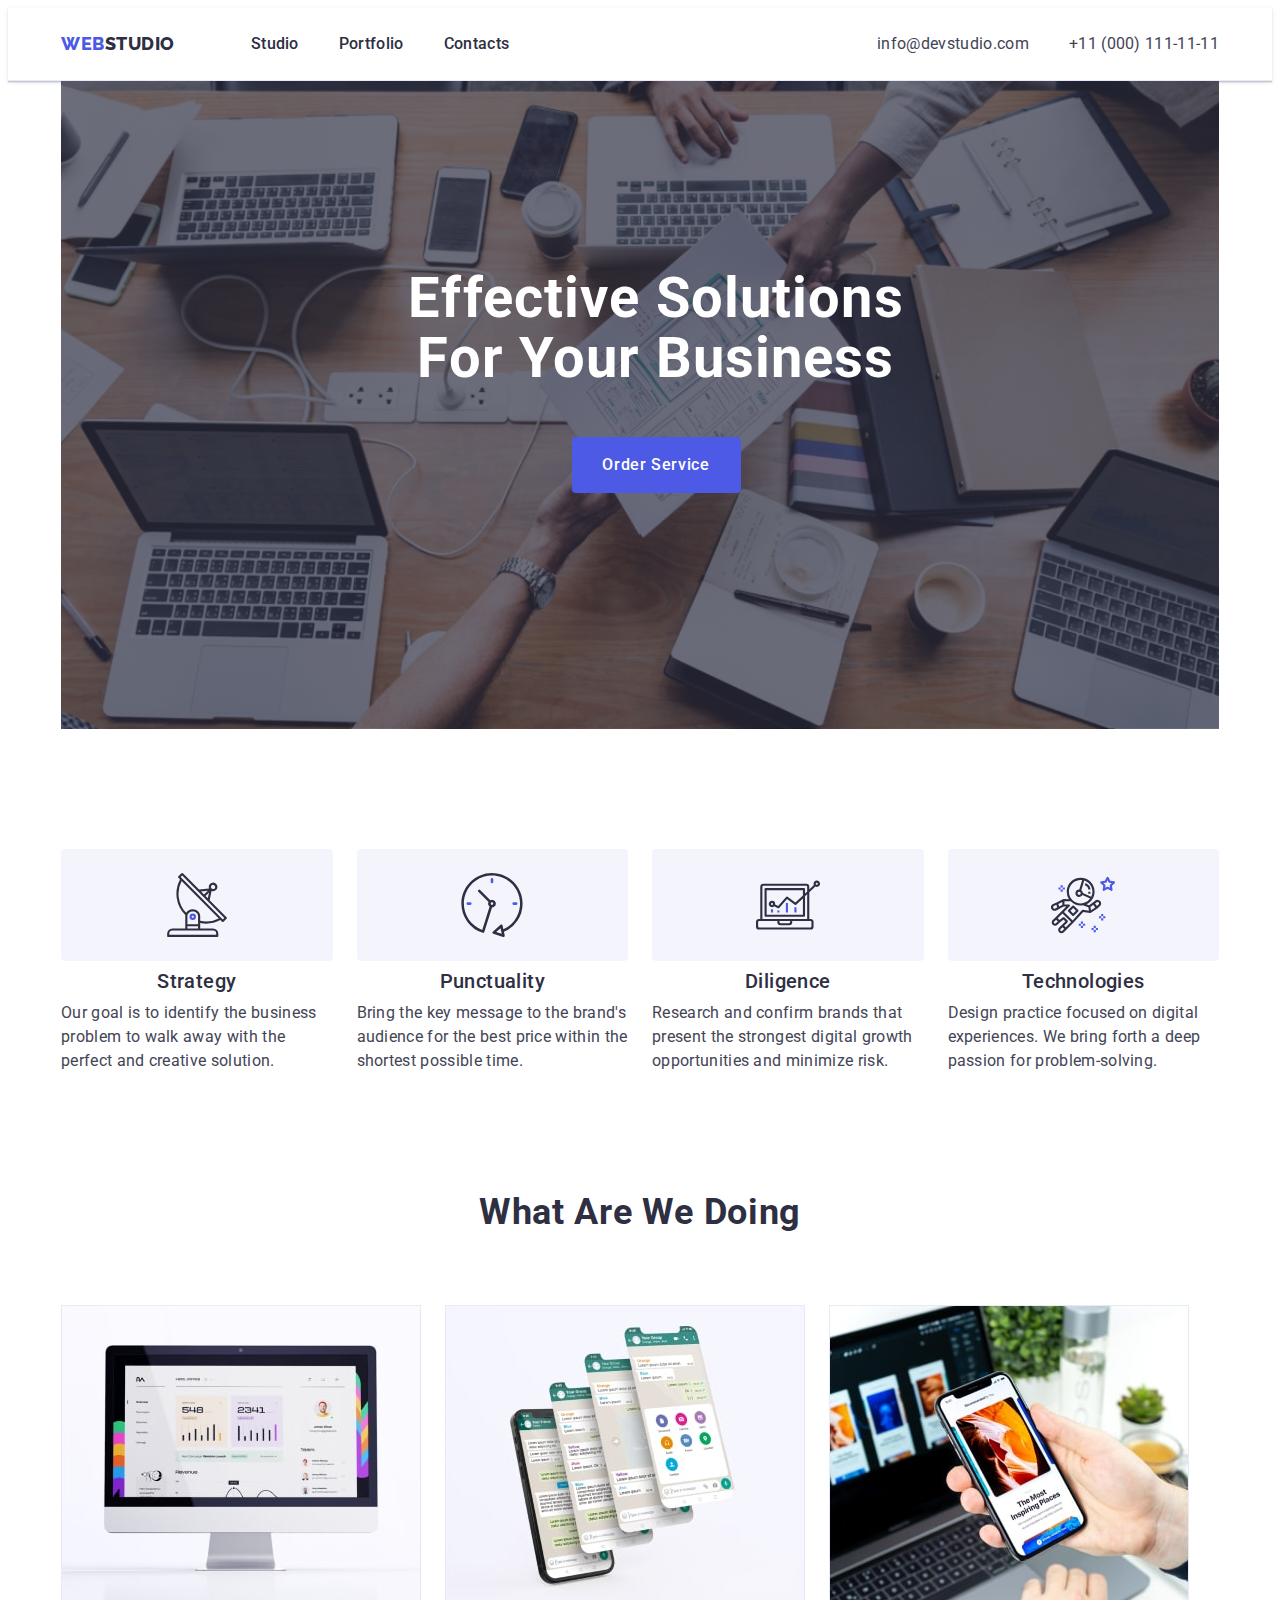
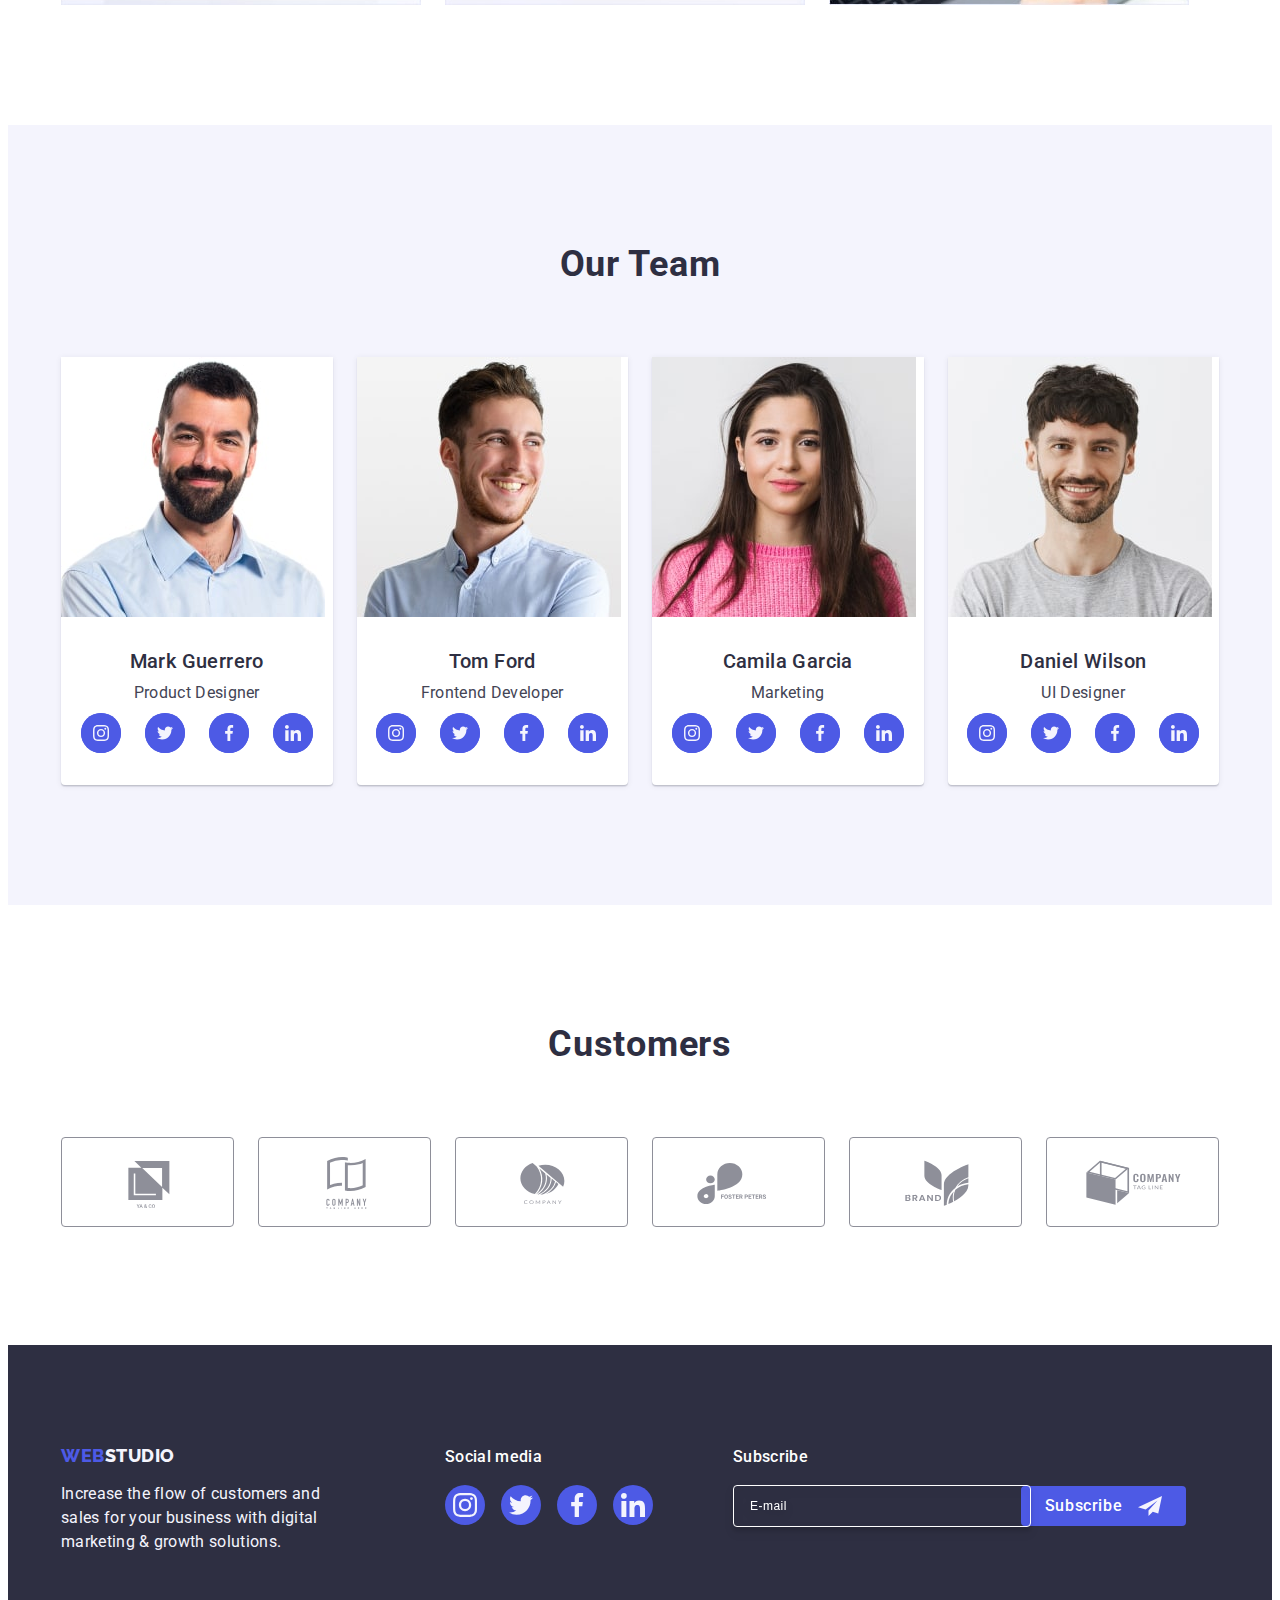
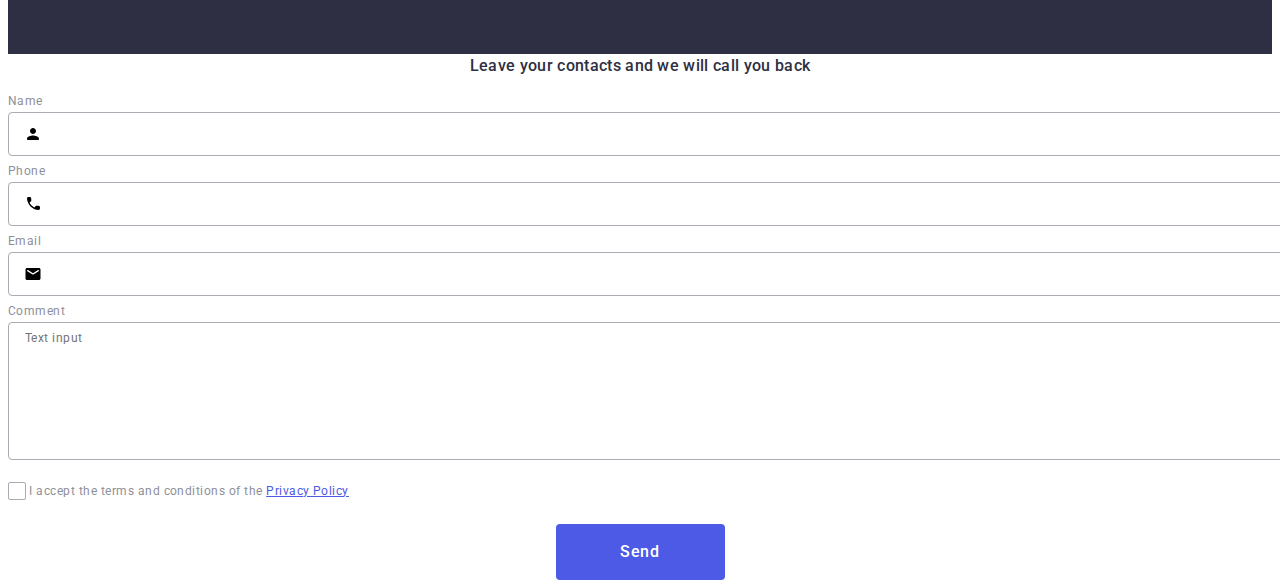
==== commit cf722f07: "update style.css" ====
--- a/index.html
+++ b/index.html
@@ -25,8 +25,8 @@
     <link rel="stylesheet" href="./css/media.css" />
   </head>
   <body>
-    <!-- <header class="header">
-      <div class="hero-container container">
+    <header class="header">
+      <div class="header-container container">
         <nav class="header-navigation">
           <a href="./index.html" class="header-logo link"
             >Web<span class="header-logo-two">Studio </span></a
@@ -65,323 +65,427 @@
             </li>
           </ul>
         </address>
+
+        <button type="button" class="mobile-menu-open js-open-menu">
+          <svg class="mobile-menu-open-icon" width="32" height="22">
+            <use href="./images/icons.svg#icon-menu-hamburger"></use>
+          </svg>
+        </button>
+
+        <div class="mobile-menu-container js-menu-container">
+          <div class="mobile-menu-wrapper">
+            <button class="mobile-menu-close js-close-menu" type="button">
+              <svg class="mobile-menu-close-icon" width="8" height="8">
+                <use href="./images/icons.svg#icon-close"></use>
+              </svg>
+            </button>
+
+            <ul class="mobile-menu-list list">
+              <li class="mobile-menu-item">
+                <a class="mobile-menu-nav link current" href="./index.html"
+                  >Studio</a
+                >
+              </li>
+              <li class="mobile-menu-item">
+                <a class="mobile-menu-nav link" href="./portfolio.html"
+                  >Portfolio</a
+                >
+              </li>
+              <li class="mobile-menu-item">
+                <a class="mobile-menu-nav link" href="">Contacts</a>
+              </li>
+            </ul>
+            <address class="mobile-menu-contacts">
+              <ul class="mobile-menu-contacts-list list">
+                <li class="mobile-menu-contacts-item">
+                  <a
+                    class="mobile-menu-contacts-tel link"
+                    href="tel:+110001111111"
+                  >
+                    +11 (000) 111-11-11</a
+                  >
+                </li>
+                <li class="mobile-menu-contacts-item">
+                  <a
+                    class="mobile-menu-contacts-mail link"
+                    href="mailto:info@devstudio.com"
+                  >
+                    info@devstudio.com</a
+                  >
+                </li>
+              </ul>
+            </address>
+
+            <ul class="mobile-menu-social-list list">
+              <li class="mobile-menu-social-item">
+                <a
+                  href="https://www.instagram.com/"
+                  class="mobile-menu-social-link link"
+                >
+                  <svg class="mobile-menu-social-icon" width="16" height="16">
+                    <use href="./images/icons.svg#icon-instagram"></use>
+                  </svg>
+                </a>
+              </li>
+              <li class="mobile-menu-social-item">
+                <a href="https://twitter.com/" class="mobile-menu-social link">
+                  <svg class="mobile-menu-social-icon" width="16" height="16">
+                    <use href="./images/icons.svg#icon-twitter"></use>
+                  </svg>
+                </a>
+              </li>
+              <li class="mobile-menu-social-item">
+                <a
+                  href="https://www.facebook.com/"
+                  class="mobile-menu-social link"
+                >
+                  <svg class="mobile-menu-social-icon" width="16" height="16">
+                    <use href="./images/icons.svg#icon-facebook"></use>
+                  </svg>
+                </a>
+              </li>
+              <li class="mobile-menu-social-item">
+                <a
+                  href="https://www.linkedin.com/"
+                  class="mobile-menu-social link"
+                >
+                  <svg class="mobile-menu-social-icon" width="16" height="16">
+                    <use href="./images/icons.svg#icon-linkedin"></use>
+                  </svg>
+                </a>
+              </li>
+            </ul>
+          </div>
+        </div>
       </div>
     </header>
-    <main> -->
-    <!--Section 1-->
-    <!-- <section class="hero">
-      <div class="container">
-        <h1 class="hero-title">Effective Solutions for Your Business</h1>
-        <button type="button" data-modal-open class="hero-btn">
-          Order Service
-        </button>
-      </div>
-    </section> -->
-
-    <!-- Section2-->
-    <section class="advantages">
-      <div class="container">
-        <h2 class="visually-hidden">Lorem Ipsum</h2>
-        <ul class="advantages-list list">
-          <li class="advantages-item">
-            <div class="advantages-icons mobile-element">
-              <svg class="icons" width="64" height="64">
-                <use href="./images/icons.svg#icon-antenna"></use>
-              </svg>
-            </div>
-            <h3 class="advantages-subtitle">Strategy</h3>
-            <p class="advantages-text">
-              Our goal is to identify the business problem to walk away with the
-              perfect and creative solution.
-            </p>
-          </li>
-          <li class="advantages-item">
-            <div class="advantages-icons mobile-element">
-              <svg class="icons" width="64" height="64">
-                <use href="./images/icons.svg#icon-clock"></use>
-              </svg>
-            </div>
-            <h3 class="advantages-subtitle">Punctuality</h3>
-            <p class="advantages-text">
-              Bring the key message to the brand's audience for the best price
-              within the shortest possible time.
-            </p>
-          </li>
-          <li class="advantages-item">
-            <div class="advantages-icons mobile-element">
-              <svg class="icons" width="64" height="64">
-                <use href="./images/icons.svg#icon-diagram"></use>
-              </svg>
-            </div>
-            <h3 class="advantages-subtitle">Diligence</h3>
-            <p class="advantages-text">
-              Research and confirm brands that present the strongest digital
-              growth opportunities and minimize risk.
-            </p>
-          </li>
-          <li class="advantages-item">
-            <div class="advantages-icons mobile-element">
-              <svg class="icons" width="64" height="64">
-                <use href="./images/icons.svg#icon-astronaut"></use>
-              </svg>
-            </div>
-            <h3 class="advantages-subtitle">Technologies</h3>
-            <p class="advantages-text">
-              Design practice focused on digital experiences. We bring forth a
-              deep passion for problem-solving.
-            </p>
-          </li>
-        </ul>
-      </div>
-    </section>
-
-    <!----------Section 3------->
-    <section class="works">
-      <div class="container">
-        <h2 class="works-title">What are we doing</h2>
-        <ul class="works-list list">
-          <li class="works-item">
-            <img
-              src="./images/img1.jpg"
-              width="360"
-              height="300"
-              alt="computer image"
-            />
-          </li>
-          <li class="works-item">
-            <img
-              src="./images/img2.jpg"
-              width="360"
-              height="300"
-              alt="phone image"
-            />
-          </li>
-          <li class="works-item">
-            <img
-              src="./images/img3.jpg"
-              width="360"
-              height="300"
-              alt="design view on phone and computer"
-            />
-          </li>
-        </ul>
-      </div>
-    </section>
-
-    <!-------Section 4-------->
-    <section class="team">
-      <div class="container">
-        <h2 class="team-title">Our Team</h2>
-        <ul class="team-list list">
-          <li class="team-item">
-            <img
-              class="team-image"
-              src="./images/teamcard1.jpg"
-              alt="employee 1"
-              width="264"
-            />
-            <div class="team-container">
-              <h3 class="teammate-card">Mark Guerrero</h3>
-              <p class="teammate-card-text">Product Designer</p>
-              <ul class="social-icons-list list">
-                <li class="social-icons-item">
-                  <a
-                    href="https://www.instagram.com/"
-                    class="social-icons-link link"
-                  >
-                    <svg class="icons" width="16" height="16">
-                      <use href="./images/icons.svg#icon-instagram"></use>
-                    </svg>
-                  </a>
-                </li>
-                <li class="social-icons-item">
-                  <a href="https://twitter.com/" class="social-icons-link link">
-                    <svg class="icons" width="16" height="16">
-                      <use href="./images/icons.svg#icon-twitter"></use>
-                    </svg>
-                  </a>
-                </li>
-                <li class="social-icons-item">
-                  <a
-                    href="https://www.facebook.com/"
-                    class="social-icons-link link"
-                  >
-                    <svg class="icons" width="16" height="16">
-                      <use href="./images/icons.svg#icon-facebook"></use>
-                    </svg>
-                  </a>
-                </li>
-                <li class="social-icons-item">
-                  <a
-                    href="https://www.linkedin.com/"
-                    class="social-icons-link link"
-                  >
-                    <svg class="icons" width="16" height="16">
-                      <use href="./images/icons.svg#icon-linkedin"></use>
-                    </svg>
-                  </a>
-                </li>
-              </ul>
-            </div>
-          </li>
-          <li class="team-item">
-            <img
-              class="team-image"
-              src="./images/teamcard2.jpg"
-              alt="employee 2"
-              width="264"
-            />
-            <div class="team-container">
-              <h3 class="teammate-card">Tom Ford</h3>
-              <p class="teammate-card-text">Frontend Developer</p>
-              <ul class="social-icons-list list">
-                <li class="social-icons-item">
-                  <a
-                    href="https://www.instagram.com/"
-                    class="social-icons-link link"
-                  >
-                    <svg class="icons" width="16" height="16">
-                      <use href="./images/icons.svg#icon-instagram"></use>
-                    </svg>
-                  </a>
-                </li>
-                <li class="social-icons-item">
-                  <a href="https://twitter.com/" class="social-icons-link link">
-                    <svg class="icons" width="16" height="16">
-                      <use href="./images/icons.svg#icon-twitter"></use>
-                    </svg>
-                  </a>
-                </li>
-                <li class="social-icons-item">
-                  <a
-                    href="https://www.facebook.com/"
-                    class="social-icons-link link"
-                  >
-                    <svg class="icons" width="16" height="16">
-                      <use href="./images/icons.svg#icon-facebook"></use>
-                    </svg>
-                  </a>
-                </li>
-                <li class="social-icons-item">
-                  <a
-                    href="https://www.linkedin.com/"
-                    class="social-icons-link link"
-                  >
-                    <svg class="icons" width="16" height="16">
-                      <use href="./images/icons.svg#icon-linkedin"></use>
-                    </svg>
-                  </a>
-                </li>
-              </ul>
-            </div>
-          </li>
-          <li class="team-item">
-            <img
-              class="team-image"
-              src="./images/teamcard3.jpg"
-              alt="employee 3"
-              width="264"
-            />
-            <div class="team-container">
-              <h3 class="teammate-card">Camila Garcia</h3>
-              <p class="teammate-card-text">Marketing</p>
-              <ul class="social-icons-list list">
-                <li class="social-icons-item">
-                  <a
-                    href="https://www.instagram.com/"
-                    class="social-icons-link link"
-                  >
-                    <svg class="icons" width="16" height="16">
-                      <use href="./images/icons.svg#icon-instagram"></use>
-                    </svg>
-                  </a>
-                </li>
-                <li class="social-icons-item">
-                  <a href="https://twitter.com/" class="social-icons-link link">
-                    <svg class="icons" width="16" height="16">
-                      <use href="./images/icons.svg#icon-twitter"></use>
-                    </svg>
-                  </a>
-                </li>
-                <li class="social-icons-item">
-                  <a
-                    href="https://www.facebook.com/"
-                    class="social-icons-link link"
-                  >
-                    <svg class="icons" width="16" height="16">
-                      <use href="./images/icons.svg#icon-facebook"></use>
-                    </svg>
-                  </a>
-                </li>
-                <li class="social-icons-item">
-                  <a
-                    href="https://www.linkedin.com/"
-                    class="social-icons-link link"
-                  >
-                    <svg class="icons" width="16" height="16">
-                      <use href="./images/icons.svg#icon-linkedin"></use>
-                    </svg>
-                  </a>
-                </li>
-              </ul>
-            </div>
-          </li>
-          <li class="team-item">
-            <img
-              class="team-image"
-              src="./images/teamcard4.jpg"
-              alt="employee 4"
-              width="264"
-            />
-            <div class="team-container">
-              <h3 class="teammate-card">Daniel Wilson</h3>
-              <p class="teammate-card-text">UI Designer</p>
-              <ul class="social-icons-list list">
-                <li class="social-icons-item">
-                  <a
-                    href="https://www.instagram.com/"
-                    class="social-icons-link link"
-                  >
-                    <svg class="icons" width="16" height="16">
-                      <use href="./images/icons.svg#icon-instagram"></use>
-                    </svg>
-                  </a>
-                </li>
-                <li class="social-icons-item">
-                  <a href="https://twitter.com/" class="social-icons-link link">
-                    <svg class="icons" width="16" height="16">
-                      <use href="./images/icons.svg#icon-twitter"></use>
-                    </svg>
-                  </a>
-                </li>
-                <li class="social-icons-item">
-                  <a
-                    href="https://www.facebook.com/"
-                    class="social-icons-link link"
-                  >
-                    <svg class="icons" width="16" height="16">
-                      <use href="./images/icons.svg#icon-facebook"></use>
-                    </svg>
-                  </a>
-                </li>
-                <li class="social-icons-item">
-                  <a
-                    href="https://www.linkedin.com/"
-                    class="social-icons-link link"
-                  >
-                    <svg class="icons" width="16" height="16">
-                      <use href="./images/icons.svg#icon-linkedin"></use>
-                    </svg>
-                  </a>
-                </li>
-              </ul>
-            </div>
-          </li>
-        </ul>
-      </div>
-    </section>
-
-    <!-- Section 5
+    <main>
+      <!--Section 1-->
+      <section class="hero">
+        <div class="container">
+          <h1 class="hero-title">Effective Solutions for Your Business</h1>
+          <button type="button" data-modal-open class="hero-btn hero-text-btn">
+            Order Service
+          </button>
+        </div>
+      </section>
+
+      <!-- Section2-->
+      <section class="advantages">
+        <div class="container">
+          <h2 class="visually-hidden">Lorem Ipsum</h2>
+          <ul class="advantages-list list">
+            <li class="advantages-item">
+              <div class="advantages-icons mobile-element">
+                <svg class="icons" width="64" height="64">
+                  <use href="./images/icons.svg#icon-antenna"></use>
+                </svg>
+              </div>
+              <h3 class="advantages-subtitle">Strategy</h3>
+              <p class="advantages-text">
+                Our goal is to identify the business problem to walk away with
+                the perfect and creative solution.
+              </p>
+            </li>
+            <li class="advantages-item">
+              <div class="advantages-icons mobile-element">
+                <svg class="icons" width="64" height="64">
+                  <use href="./images/icons.svg#icon-clock"></use>
+                </svg>
+              </div>
+              <h3 class="advantages-subtitle">Punctuality</h3>
+              <p class="advantages-text">
+                Bring the key message to the brand's audience for the best price
+                within the shortest possible time.
+              </p>
+            </li>
+            <li class="advantages-item">
+              <div class="advantages-icons mobile-element">
+                <svg class="icons" width="64" height="64">
+                  <use href="./images/icons.svg#icon-diagram"></use>
+                </svg>
+              </div>
+              <h3 class="advantages-subtitle">Diligence</h3>
+              <p class="advantages-text">
+                Research and confirm brands that present the strongest digital
+                growth opportunities and minimize risk.
+              </p>
+            </li>
+            <li class="advantages-item">
+              <div class="advantages-icons mobile-element">
+                <svg class="icons" width="64" height="64">
+                  <use href="./images/icons.svg#icon-astronaut"></use>
+                </svg>
+              </div>
+              <h3 class="advantages-subtitle">Technologies</h3>
+              <p class="advantages-text">
+                Design practice focused on digital experiences. We bring forth a
+                deep passion for problem-solving.
+              </p>
+            </li>
+          </ul>
+        </div>
+      </section>
+
+      <!----------Section 3------->
+      <section class="works">
+        <div class="container">
+          <h2 class="works-title">What are we doing</h2>
+          <ul class="works-list list">
+            <li class="works-item">
+              <img
+                src="./images/img1.jpg"
+                width="360"
+                height="300"
+                alt="computer image"
+              />
+            </li>
+            <li class="works-item">
+              <img
+                src="./images/img2.jpg"
+                width="360"
+                height="300"
+                alt="phone image"
+              />
+            </li>
+            <li class="works-item">
+              <img
+                src="./images/img3.jpg"
+                width="360"
+                height="300"
+                alt="design view on phone and computer"
+              />
+            </li>
+          </ul>
+        </div>
+      </section>
+
+      <!-------Section 4-------->
+      <section class="team">
+        <div class="container">
+          <h2 class="team-title">Our Team</h2>
+          <ul class="team-list list">
+            <li class="team-item">
+              <img
+                class="team-image"
+                src="./images/teamcard1.jpg"
+                alt="employee 1"
+                width="264"
+              />
+              <div class="team-container">
+                <h3 class="teammate-card">Mark Guerrero</h3>
+                <p class="teammate-card-text">Product Designer</p>
+                <ul class="social-icons-list list">
+                  <li class="social-icons-item">
+                    <a
+                      href="https://www.instagram.com/"
+                      class="social-icons-link link"
+                    >
+                      <svg class="icons" width="16" height="16">
+                        <use href="./images/icons.svg#icon-instagram"></use>
+                      </svg>
+                    </a>
+                  </li>
+                  <li class="social-icons-item">
+                    <a
+                      href="https://twitter.com/"
+                      class="social-icons-link link"
+                    >
+                      <svg class="icons" width="16" height="16">
+                        <use href="./images/icons.svg#icon-twitter"></use>
+                      </svg>
+                    </a>
+                  </li>
+                  <li class="social-icons-item">
+                    <a
+                      href="https://www.facebook.com/"
+                      class="social-icons-link link"
+                    >
+                      <svg class="icons" width="16" height="16">
+                        <use href="./images/icons.svg#icon-facebook"></use>
+                      </svg>
+                    </a>
+                  </li>
+                  <li class="social-icons-item">
+                    <a
+                      href="https://www.linkedin.com/"
+                      class="social-icons-link link"
+                    >
+                      <svg class="icons" width="16" height="16">
+                        <use href="./images/icons.svg#icon-linkedin"></use>
+                      </svg>
+                    </a>
+                  </li>
+                </ul>
+              </div>
+            </li>
+            <li class="team-item">
+              <img
+                class="team-image"
+                src="./images/teamcard2.jpg"
+                alt="employee 2"
+                width="264"
+              />
+              <div class="team-container">
+                <h3 class="teammate-card">Tom Ford</h3>
+                <p class="teammate-card-text">Frontend Developer</p>
+                <ul class="social-icons-list list">
+                  <li class="social-icons-item">
+                    <a
+                      href="https://www.instagram.com/"
+                      class="social-icons-link link"
+                    >
+                      <svg class="icons" width="16" height="16">
+                        <use href="./images/icons.svg#icon-instagram"></use>
+                      </svg>
+                    </a>
+                  </li>
+                  <li class="social-icons-item">
+                    <a
+                      href="https://twitter.com/"
+                      class="social-icons-link link"
+                    >
+                      <svg class="icons" width="16" height="16">
+                        <use href="./images/icons.svg#icon-twitter"></use>
+                      </svg>
+                    </a>
+                  </li>
+                  <li class="social-icons-item">
+                    <a
+                      href="https://www.facebook.com/"
+                      class="social-icons-link link"
+                    >
+                      <svg class="icons" width="16" height="16">
+                        <use href="./images/icons.svg#icon-facebook"></use>
+                      </svg>
+                    </a>
+                  </li>
+                  <li class="social-icons-item">
+                    <a
+                      href="https://www.linkedin.com/"
+                      class="social-icons-link link"
+                    >
+                      <svg class="icons" width="16" height="16">
+                        <use href="./images/icons.svg#icon-linkedin"></use>
+                      </svg>
+                    </a>
+                  </li>
+                </ul>
+              </div>
+            </li>
+            <li class="team-item">
+              <img
+                class="team-image"
+                src="./images/teamcard3.jpg"
+                alt="employee 3"
+                width="264"
+              />
+              <div class="team-container">
+                <h3 class="teammate-card">Camila Garcia</h3>
+                <p class="teammate-card-text">Marketing</p>
+                <ul class="social-icons-list list">
+                  <li class="social-icons-item">
+                    <a
+                      href="https://www.instagram.com/"
+                      class="social-icons-link link"
+                    >
+                      <svg class="icons" width="16" height="16">
+                        <use href="./images/icons.svg#icon-instagram"></use>
+                      </svg>
+                    </a>
+                  </li>
+                  <li class="social-icons-item">
+                    <a
+                      href="https://twitter.com/"
+                      class="social-icons-link link"
+                    >
+                      <svg class="icons" width="16" height="16">
+                        <use href="./images/icons.svg#icon-twitter"></use>
+                      </svg>
+                    </a>
+                  </li>
+                  <li class="social-icons-item">
+                    <a
+                      href="https://www.facebook.com/"
+                      class="social-icons-link link"
+                    >
+                      <svg class="icons" width="16" height="16">
+                        <use href="./images/icons.svg#icon-facebook"></use>
+                      </svg>
+                    </a>
+                  </li>
+                  <li class="social-icons-item">
+                    <a
+                      href="https://www.linkedin.com/"
+                      class="social-icons-link link"
+                    >
+                      <svg class="icons" width="16" height="16">
+                        <use href="./images/icons.svg#icon-linkedin"></use>
+                      </svg>
+                    </a>
+                  </li>
+                </ul>
+              </div>
+            </li>
+            <li class="team-item">
+              <img
+                class="team-image"
+                src="./images/teamcard4.jpg"
+                alt="employee 4"
+                width="264"
+              />
+              <div class="team-container">
+                <h3 class="teammate-card">Daniel Wilson</h3>
+                <p class="teammate-card-text">UI Designer</p>
+                <ul class="social-icons-list list">
+                  <li class="social-icons-item">
+                    <a
+                      href="https://www.instagram.com/"
+                      class="social-icons-link link"
+                    >
+                      <svg class="icons" width="16" height="16">
+                        <use href="./images/icons.svg#icon-instagram"></use>
+                      </svg>
+                    </a>
+                  </li>
+                  <li class="social-icons-item">
+                    <a
+                      href="https://twitter.com/"
+                      class="social-icons-link link"
+                    >
+                      <svg class="icons" width="16" height="16">
+                        <use href="./images/icons.svg#icon-twitter"></use>
+                      </svg>
+                    </a>
+                  </li>
+                  <li class="social-icons-item">
+                    <a
+                      href="https://www.facebook.com/"
+                      class="social-icons-link link"
+                    >
+                      <svg class="icons" width="16" height="16">
+                        <use href="./images/icons.svg#icon-facebook"></use>
+                      </svg>
+                    </a>
+                  </li>
+                  <li class="social-icons-item">
+                    <a
+                      href="https://www.linkedin.com/"
+                      class="social-icons-link link"
+                    >
+                      <svg class="icons" width="16" height="16">
+                        <use href="./images/icons.svg#icon-linkedin"></use>
+                      </svg>
+                    </a>
+                  </li>
+                </ul>
+              </div>
+            </li>
+          </ul>
+        </div>
+      </section>
+
+      <!-- Section 5------>
       <section class="customers">
         <div class="customers-container container">
           <h2 class="customers-title">Customers</h2>
@@ -431,11 +535,11 @@
           </ul>
         </div>
       </section>
-    </main> -->
+    </main>
 
     <!------------Footer----------->
 
-    <!-- <footer class="footer">
+    <footer class="footer">
       <div class="footer-container container">
         <div class="footer-logo-container">
           <a href="./index.html" class="footer-logo link"
@@ -492,13 +596,12 @@
           </ul>
         </div>
 
-
         <!---Footer form-->
 
-    <!-- <div class="footer-subscribe-container">
+        <div class="footer-subscribe-container">
           <p class="footer-subscribe-text">Subscribe</p>
           <form class="form-footer">
-            <label class="form-label">
+            <label class="footer-container-label">
               <input
                 class="form-footer-input"
                 type="email"
@@ -515,22 +618,22 @@
           </form>
         </div>
       </div>
-    </footer> -->
-    -->
+    </footer>
 
     <!--------Modalwindow------------>
-
-    <!-- <div class="backdrop is-hidden" data-modal>
+<!--
+    <div class="backdrop is-hidden" data-modal>
       <div class="modal-div">
         <button class="modal-close-bt" type="button" data-modal-close>
           <svg class="modal-icon" width="8" height="8">
             <use href="./images/icons.svg#icon-close"></use>
           </svg>
-        </button> -->
-
-    <!--------------Form----------------->
-
-    <!-- <p class="modal-title">Leave your contacts and we will call you back</p>
+        </button>
+        --->
+
+        <!--------------Form----------------->
+
+        <p class="modal-title">Leave your contacts and we will call you back</p>
         <form class="modal-form">
           <div class="modal-form-container">
             <label class="modal-label" for="user-name">Name</label>
@@ -607,8 +710,9 @@
           <button class="submit-btn" type="submit" name="send">Send</button>
         </form>
       </div>
-    </div> -->
-
+    </div>
+
+    <script src="./js/mobile-menu.js"></script>
     <script src="./js/modal.js"></script>
   </body>
 </html>
--- a/css/style.css
+++ b/css/style.css
@@ -76,34 +76,87 @@
 
 /**------------Header------------**/
 .header {
-  padding: 0 0;
+ 
+  
   border-bottom: 1px solid var(--cornflower, #e7e9fc);
   box-shadow: 0px 1px 6px 0px rgba(46, 47, 66, 0.08),
     0px 1px 1px 0px rgba(46, 47, 66, 0.16),
     0px 2px 1px 0px rgba(46, 47, 66, 0.08);
 }
-.hero {
-  padding: 188px 0;
-  background-image: linear-gradient(
-      rgba(46, 47, 66, 0.7),
-      rgba(46, 47, 66, 0.7)
-    ),
-    url(../images/head-img.jpg);
-  background-repeat: no-repeat;
-  background-position: center;
-  background-size: cover;
-  max-width: 1440px;
-}
-.hero-container {
-  display: flex;
-}
-.header-navigation {
-  display: flex;
-  align-items: center;
-  margin-right: 332px;
-  position: relative;
-  color: #404bbf;
-}
+.header-container {
+  display: flex;
+  justify-content: space-between;
+}
+.header-menu-list, .menu-address {
+  display: none;
+}
+.menu-open-icon {
+ 
+  fill: var(--navyblue-color);
+  stroke: var(--navyblue-color);
+}
+
+.menu-open-btn {
+  display: flex;
+    align-items: center;
+    justify-content: center;
+    padding: 0;
+    background-color: transparent;
+    cursor: pointer;
+    border: none;
+    border-radius: 50%;
+    outline: none;
+}
+ 
+
+@media screen and (min-width: 768px) {
+  .header-navigation {
+  display: flex;
+  align-items: center;
+    color: #404bbf;
+}
+.header-menu-list {
+  display: flex;
+  gap: 40px;
+}
+.header-menu-link {
+  padding: 24px 0;
+  transition: color 250ms cubic-bezier(0.4, 0, 0.2, 1);
+}
+.header-menu-link {
+  color: var(--navyblue-color);
+  font-size: 16px;
+  font-weight: 500;
+  line-height: 1.5;
+  letter-spacing: 0.02em;
+}
+.menu-address {
+  display: flex;
+}
+.menu-address-item {
+  padding: 24px 0;
+}
+
+.menu-address-list {
+  display: flex;
+  align-items: center;
+  gap: 40px;
+}
+
+.menu-address-link {
+  color: var(--slate-color);
+  font-style: normal;
+  font-size: 16px;
+  line-height: 1.5;
+  letter-spacing: 0.02em;
+  display: flex;
+  gap: 40px;
+  transition: color 250ms cubic-bezier(0.4, 0, 0.2, 1);
+}
+}
+
+
+
 
 .header-logo {
   color: var(--iris-color);
@@ -116,14 +169,8 @@
   margin-right: 76px;
 }
 
-.header-menu-list {
-  display: flex;
-  gap: 40px;
-}
-.header-menu-link {
-  padding: 24px 0;
-  transition: color 250ms cubic-bezier(0.4, 0, 0.2, 1);
-}
+
+
 .header-logo-two {
   color: var(--navyblue-color);
   font-family: "Raleway";
@@ -134,18 +181,188 @@
   text-transform: uppercase;
 }
 
-.header-menu-link {
-  color: var(--navyblue-color);
-  font-size: 16px;
+/*-------Mobile menu--------*/
+
+@media screen and (min-width: 768px) {
+  .mobile-menu-open {
+    display: none;
+  }
+}
+
+.mobile-menu-open {
+  padding: 24px 0;
+  line-height: 0;
+  background-color: var(--white-color);
+  border: none;
+  margin-left: auto;
+}
+
+.mobile-menu-open-icon {
+  fill: var(--slate-color);
+  stroke: var(--navyblue-color);
+}
+
+.mobile-menu-container {
+  position: fixed;
+  top: 0;
+  left: 0;
+  width: 100%;
+  height: 100%;
+  background-color: var(--white-color);
+  z-index: 5;
+  transform: translateX(100%);
+  transition: transform 250ms cubic-bezier(0.4, 0, 0.2, 1);
+}
+
+.mobile-menu-container.is-open {
+  visibility: visible;
+  pointer-events: auto;
+  transform: translateX(0);
+}
+
+@media screen and (max-width: 767px) {
+  .mobile-menu-wrapper {
+    max-width: 428px;
+  }
+}
+
+.mobile-menu-wrapper {
+  position: relative;
+  height: 100%;
+  display: flex;
+  flex-direction: column;
+  padding: 80px 40px 40px 40px;
+  margin-left: auto;
+  margin-right: auto;
+  overflow: auto;
+}
+
+.mobile-menu-close {
+  position: absolute;
+  top: 24px;
+  right: 24px;
+  width: 24px;
+  height: 24px;
+  border-radius: 50%;
+  display: flex;
+  align-items: center;
+  justify-content: center;
+  padding: 0;
+  background: transparent;
+  border: 1px solid rgba(0, 0, 0, 0.1);
+  cursor: pointer;
+  transition: background-color 250ms cubic-bezier(0.4, 0, 0.2, 1),
+    border 250ms cubic-bezier(0.4, 0, 0.2, 1);
+}
+
+.mobile-menu-close:hover,
+.mobile-menu-close:focus {
+  background-color: var(--ocean-color);
+  border: none;
+  fill: var(--white-color);
+}
+
+.mobile-menu-close-icon {
+  transition: fill 250ms cubic-bezier(0.4, 0, 0.2, 1);
+}
+
+.mobile-menu-item:not(:last-child) {
+  margin-bottom: 40px;
+}
+
+.mobile-menu-nav {
+  font-weight: 700;
+  font-size: 36px;
+  line-height: 1.11;
+  letter-spacing: 0.02em;
+  color: var(--slate-color);
+  transition: color 250ms cubic-bezier(0.4, 0, 0.2, 1);
+}
+
+.mobile-menu-nav:hover,
+.mobile-menu-nav:focus {
+  color: var(--ocean-color);
+}
+
+.mobile-menu-nav.current {
+  color: var(--ocean-color);
+}
+
+.mobile-menu-contacts {
+  margin-top: auto;
+  margin-bottom: 40px;
+}
+
+.mobile-menu-contacts-item:last-child {
+  margin-top: 40px;
+}
+
+.mobile-menu-contacts-tel {
+  font-style: normal;
+  font-weight: 700;
+  font-size: 32px;
+  line-height: 1.11;
+  letter-spacing: 0.02em;
+  text-transform: capitalize;
+  color: var(--iris-color);
+}
+
+.mobile-menu-contacts-mail {
+  font-style: normal;
   font-weight: 500;
-  line-height: 1.5;
-  letter-spacing: 0.02em;
-}
+  font-size: 20px;
+  line-height: 1.2;
+  letter-spacing: 0.02em;
+  color: var(--slate-color);
+}
+
+.mobile-menu-social-list {
+  display: flex;
+  justify-content: start;
+  gap: 56px;
+}
+
+.mobile-menu-social-item {
+  width: 40px;
+  height: 40px;
+}
+
+.mobile-menu-social-icon {
+  fill: var(--cloud-color);
+}
+
+.mobile-menu-social-link {
+  width: 100%;
+  height: 100%;
+  background-color: var(--iris-color);
+  border-radius: 50%;
+  display: flex;
+  justify-content: center;
+  align-items: center;
+  transition: background-color 250ms cubic-bezier(0.4, 0, 0.2, 1);
+}
+
+.mobile-menu-social-link:focus {
+  background-color: var(--ocean-color);
+}
+
+@media screen and (max-width: 427px) {
+  .mobile-menu-social-list {
+    gap: calc((100% - 160px) / 4);
+  }
+
+  .mobile-menu-contacts-tel {
+    font-size: 24px;
+  }
+}
+
+
 
 .header-menu-link:hover,
 .header-menu-link:focus {
   color: var(--ocean-color);
 }
+/*
 .current {
   position: relative;
   color: #404bbf;
@@ -164,53 +381,53 @@
   transition: color 250ms cubic-bezier(0.4, 0, 0.2, 1);
   background-color: #404bbf;
 }
-
+*/
 .header-menu-link:active {
   color: var(--ocean-color);
 }
 
-.menu-address {
-  display: flex;
-}
-.menu-address-item {
-  padding: 24px 0;
-}
-
-.menu-address-list {
-  display: flex;
-  align-items: center;
-  gap: 40px;
-}
+
 .menu-address-link:hover,
 .menu-address-link:focus,
 .menu-address-link:active {
   color: var(--ocean-color);
 }
-.menu-address-link {
-  color: var(--slate-color);
-  font-style: normal;
-  font-size: 16px;
-  line-height: 1.5;
-  letter-spacing: 0.02em;
-  display: flex;
-  gap: 40px;
-  transition: color 250ms cubic-bezier(0.4, 0, 0.2, 1);
-}
-
+
+/*------- Section 1 -------*/ 
 .hero {
   background-color: var(--navyblue-color);
+   color: var(--white-color);
+   padding-top: 112px;
+   padding-bottom: 112px;
+  background-image: linear-gradient( rgba(46, 47, 66, 0.7), rgba(46, 47, 66, 0.7) ), url(../images/picture_x1/hero-x1-mobile.jpg);
+  background-repeat: no-repeat;
+  background-position: center;
+  background-size: cover;
+  max-width: 428px;
+  margin: 0 auto;
 }
 
 .hero-title {
   color: var(--white-color);
   text-align: center;
-  font-size: 56px;
+  font-size: 36px;
   font-weight: 700;
-  line-height: 1.07;
+  line-height: 1.11;
   letter-spacing: 0.02em;
   max-width: 496px;
+  text-transform: capitalize;
+  max-width: 320px;
+  align-items: center;
   margin: 0 auto;
-}
+  }
+
+  .hero-text-btn {
+font-family: 'Roboto';
+font-size: 16px;
+font-weight: 500;
+line-height: 1.5; 
+letter-spacing: 0.04em;
+  }
 
 .hero-btn {
   background-color: var(--iris-color);
@@ -221,7 +438,7 @@
   border: none;
   border-radius: 4px;
   cursor: pointer;
-  margin: 48px auto 0;
+  margin: 72px auto ;
   transition: background-color 250ms cubic-bezier(0.4, 0, 0.2, 1);
 }
 
@@ -229,6 +446,38 @@
 .hero-btn:focus {
   background-color: var(--ocean-color);
 }
+
+@media screen and (min-width: 768px) { 
+  
+  .hero {
+    padding-top: 188px;
+    padding-bottom: 188px;
+    max-width: 768px;
+   background-image: linear-gradient( rgba(46, 47, 66, 0.7), rgba(46, 47, 66, 0.7) ), url(../images/picture_x1/hero-x1-tablet.jpg);
+  }
+
+  .hero-title {
+    font-size: 56px;
+    line-height: 1.07;
+    max-width: 496px;
+    
+  }
+  .hero-btn {
+  margin: 36px auto;
+  }
+  }
+
+@media screen  and (min-width: 1158px) {
+ .hero {
+    max-width: 1158px;
+   background-image: linear-gradient( rgba(46, 47, 66, 0.7), rgba(46, 47, 66, 0.7) ), url(../images/picture_x1/hero-x1-desktop.jpg);
+  }
+  
+  .hero-btn  {
+    margin: 48px auto;
+  }
+  }
+
 
 /*----------Advantages----------*/
 
@@ -454,21 +703,35 @@
 .team-container {
   padding: 32px 0;
   display: flex;
+  flex-direction: column;
   justify-content: center;
   align-items: center;
 }
 
 @media screen and (min-width: 768px) {
+  
+  .team-container {
+    width: 100%;
+    max-width: 768px;
+    padding: 32px 0px;
+  flex-direction: column;
+  flex-wrap: wrap;
+  justify-content: center;
+  align-items: center;
+}
+  
   .team-list {
     flex-direction: row;
+    justify-content: center;
     flex-wrap: wrap;
-    row-gap: 24px;
-    column-gap: 64px; 
-  }
+    row-gap: 64px;
+    column-gap: 24px;
+  }
+   
   .team-item {
-    width: calc((100% - 24px) / 2);
-  }
-}
+    max-width: calc((100% - 24px) / 2);
+  }
+  }
 
 @media screen and (min-width: 1158px) {
   .team-item {
@@ -478,8 +741,8 @@
 /*------------Section 5-------------*/
 
 .customers {
-  padding-top: 120px;
-  padding-bottom: 120px;
+  padding-top: 96px;
+  padding-bottom: 96px;
 }
 .customers-title {
   color: var(--navyblue-color);
@@ -492,14 +755,19 @@
   margin-bottom: 72px;
 }
 .customers-list {
-  display: flex;
-  gap: 24px;
-}
+   display: flex;
+  flex-direction: row;
+  flex-wrap: wrap;
+  align-items: center;
+  justify-content: center;
+  column-gap: 16px;
+  row-gap: 72px;
+ }
 .customers-item {
   display: flex;
-  width: calc((100% - 120px) / 6);
+  width: calc((100% - 16px) / 2);
   height: 88px;
-}
+  }
 .customers-link {
   width: 100%;
   height: 100%;
@@ -521,15 +789,40 @@
   color: var(--ocean-color);
   border-color: var(--ocean-color);
 }
+
+@media screen and (min-width: 768px) {
+  
+  .customers-list {
+       column-gap: 24px;
+      }
+  .customers-item {
+    width: calc((100% - 48px) / 3);
+    }
+}
+@media screen and (min-width: 1158px) {
+  .customers {
+  padding-top: 120px;
+  padding-bottom: 120px;
+}
+  .customers-list {
+        gap: 24px 
+  }
+  .customers-item {
+    width: calc((100% - 120px) / 6);
+    }
+   }
 /*-------------Footer-----------------*/
 
 .footer {
   background-color: var(--navyblue-color);
-  padding: 100px 0;
+  padding: 96px 0;
 }
 .footer-container {
   display: flex;
-  align-items: baseline;
+  flex-direction: column;
+  justify-content: center;
+  align-items: center;
+  row-gap: 72px;
 }
 
 .footer-logo {
@@ -544,7 +837,10 @@
   margin-bottom: 16px;
 }
 .footer-logo-container {
-  margin-right: 120px;
+     display: flex;
+    flex-direction: column;
+    align-items: center;
+        margin: 0 24px 0 0;
 }
 .footer-logo-two {
   color: var(--cloud-color);
@@ -559,8 +855,18 @@
   color: var(--cloud-color);
   font-size: 16px;
   line-height: 1.5;
+  font-weight: 400;
   letter-spacing: 0.02em;
   max-width: 264px;
+}
+
+
+
+.footer-socialmedia-container {
+  display: flex;
+  flex-direction: column;
+  justify-content: center;
+  align-items: center;
 }
 .footer-socialmedia-text {
   color: var(--white-color);
@@ -605,13 +911,18 @@
 }
 /*---------Footer Form------------*/
 
-.form-footer{
-  display: flex;
-  gap: 24px;
-}
-
+.form-footer {
+  display: flex;
+    flex-direction: column;
+    align-items: center;
+    width: 100%;
+    gap: 16px;
+}
+.footer-container-label {
+  width: 100%;
+}
 .footer-subscribe-text{
-  color: var(--white-color);
+color: var(--white-color);
 font-family: 'Roboto';
 font-size: 16px;
 font-weight: 500;
@@ -626,27 +937,30 @@
 .footer-subscribe-container{
   display: flex;
   flex-direction: column;
-  margin-left: 80px;
+  justify-content: center;
+  align-items: center;
+  width: 100%;
 }
 
 .form-subscribe-container {
   display: flex;
-  gap: 24px;
-}
+  gap: 16px;
+  }
 
 .form-footer-input{
-width: 264px;
-height: 40px;
-font-family: 'Roboto';
-background-color: transparent;
-border-radius: 4px;
-color: #ffffff;
-border: 1px solid #ffffff;
-font-size: 12px; 
-line-height: 1.5; 
-letter-spacing: 0.04em; 
-padding-left: 16px; 
-filter: drop-shadow(0px 4px 4px rgba(0, 0, 0, 0.15));
+  width: 100%;
+  height: 40px;
+  padding: 0 16px;
+  color: var(--white-color);
+  font-size: 12px;
+  line-height: 1.5;
+  letter-spacing: 0.04em;
+  background: transparent;
+  border-radius: 4px;
+  border: 1px solid var(--white-color);
+  box-shadow: 0px 4px 4px 0px rgba(0, 0, 0, 0.15);
+  filter: drop-shadow(0px 4px 4px rgba(0, 0, 0, 0.15));
+  opacity: 0.3;
 }
 
 .form-footer-input::placeholder {
@@ -671,8 +985,65 @@
 cursor: pointer;
 }
 
-
-
+@media screen  and (min-width: 768px ){
+  .footer-container {
+    flex-direction: row;
+    flex-wrap: wrap;
+    column-gap: 24px;
+    width: 552px;
+    align-items: flex-start;
+         }
+ .footer-logo-container {
+  align-items: start;
+ }
+   .footer-socialmedia-container {
+    align-items: start;
+  }
+  .footer-subscribe-container {
+     align-items: start;
+  }
+  .form-footer {
+    flex-direction: row;
+    gap: 24px;
+  }
+  .form-footer-input {
+    width: 264px;
+  }
+  .footer-container-label {
+    width: 264px;
+  }
+}
+
+@media screen  and (min-width: 1158px ){
+  .footer {
+    padding: 100px 0;
+    }
+
+.footer-text {
+  width: 264px; 
+}
+
+ .footer-container {
+  flex-direction: row;
+  flex-wrap: nowrap;
+  align-items: flex-start;
+  gap: 0;
+  width: 100%;
+  max-width: 1158px;
+  }
+
+ .footer-logo-container {
+  margin-right: 120px;
+  width: 264px;
+ }
+ 
+ .footer-subscribe-container {
+  margin-left: 80px;
+  }
+  .form-footer-input {
+   opacity: 1;
+  }
+}
 
 
 /*-----------Modal window---------*/
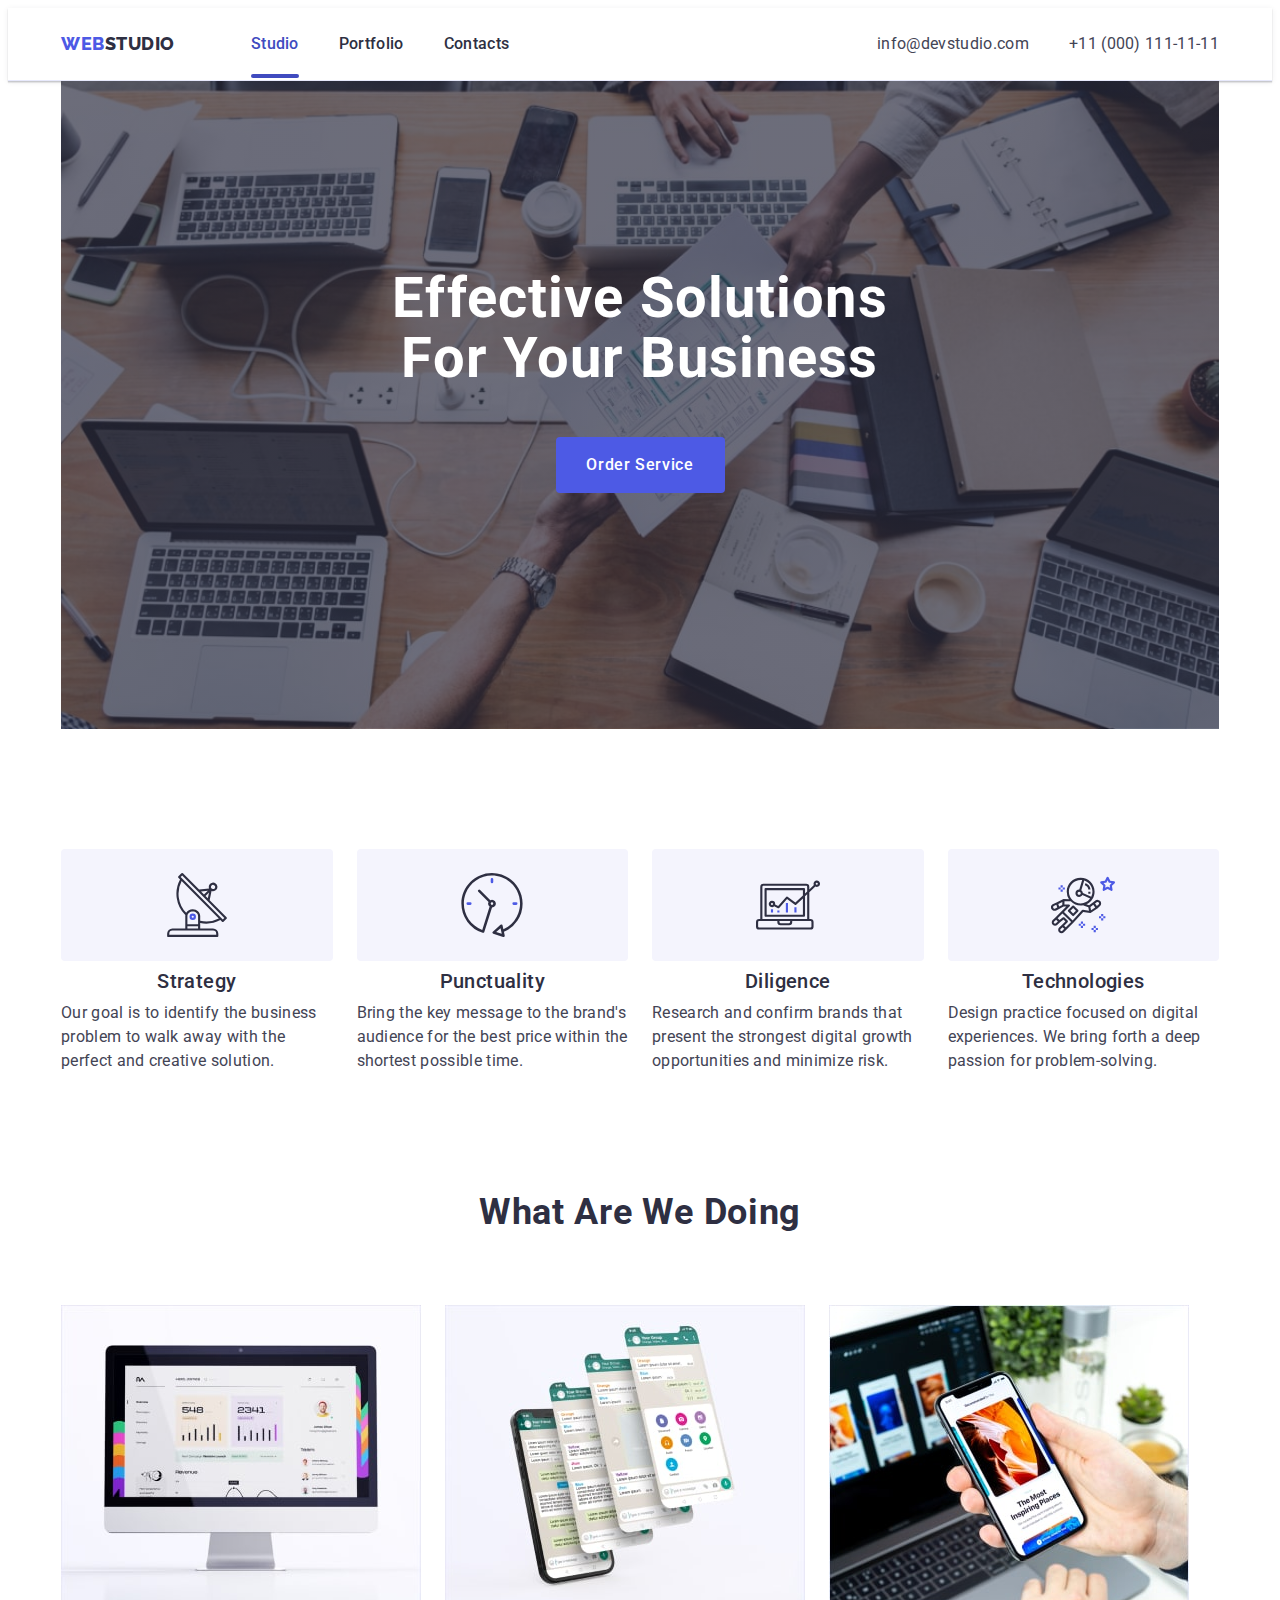
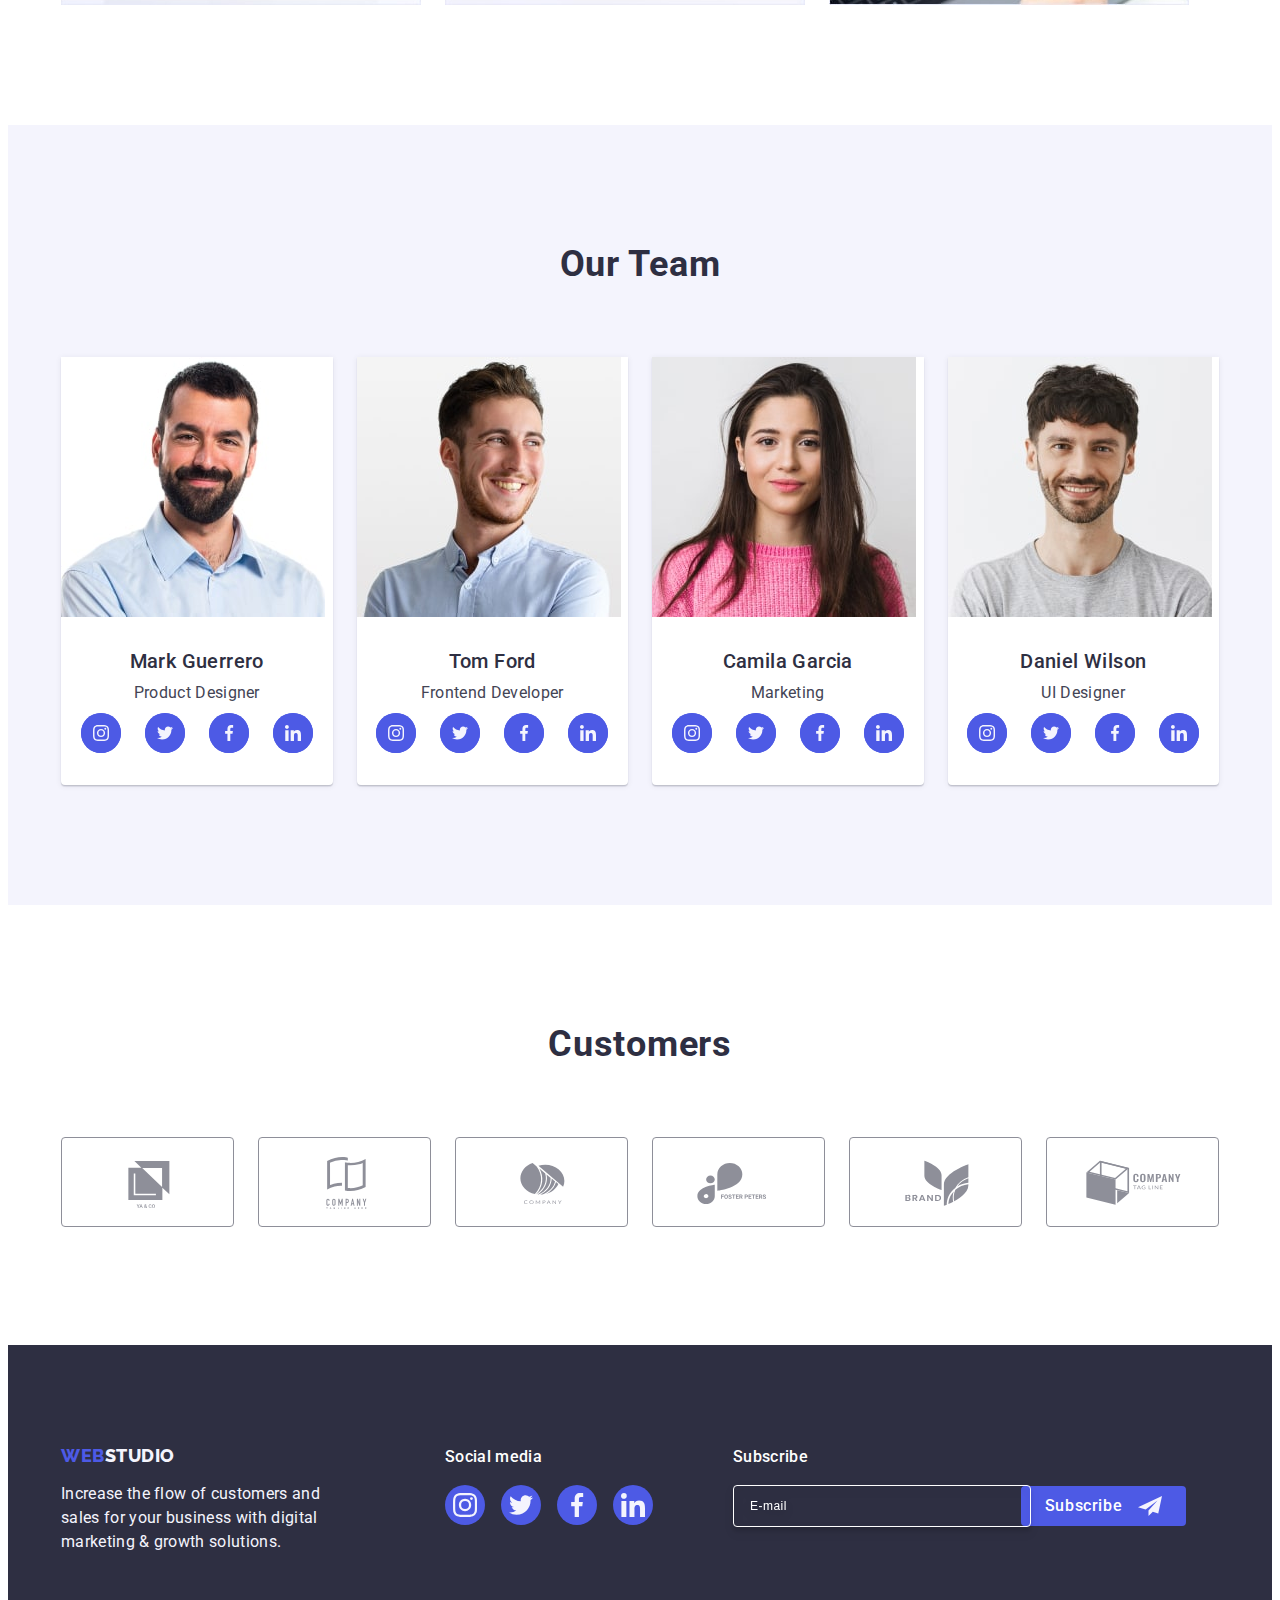
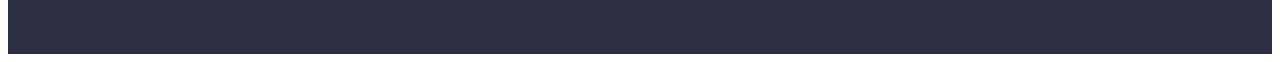
==== commit d926dde9: "update index.html" ====
--- a/index.html
+++ b/index.html
@@ -122,14 +122,17 @@
                   href="https://www.instagram.com/"
                   class="mobile-menu-social-link link"
                 >
-                  <svg class="mobile-menu-social-icon" width="16" height="16">
+                  <svg class="mobile-menu-social-icon" width="24" height="24">
                     <use href="./images/icons.svg#icon-instagram"></use>
                   </svg>
                 </a>
               </li>
               <li class="mobile-menu-social-item">
-                <a href="https://twitter.com/" class="mobile-menu-social link">
-                  <svg class="mobile-menu-social-icon" width="16" height="16">
+                <a
+                  href="https://twitter.com/"
+                  class="mobile-menu-social-link link"
+                >
+                  <svg class="mobile-menu-social-icon" width="24" height="24">
                     <use href="./images/icons.svg#icon-twitter"></use>
                   </svg>
                 </a>
@@ -137,9 +140,9 @@
               <li class="mobile-menu-social-item">
                 <a
                   href="https://www.facebook.com/"
-                  class="mobile-menu-social link"
+                  class="mobile-menu-social-link link"
                 >
-                  <svg class="mobile-menu-social-icon" width="16" height="16">
+                  <svg class="mobile-menu-social-icon" width="24" height="24">
                     <use href="./images/icons.svg#icon-facebook"></use>
                   </svg>
                 </a>
@@ -147,9 +150,9 @@
               <li class="mobile-menu-social-item">
                 <a
                   href="https://www.linkedin.com/"
-                  class="mobile-menu-social link"
+                  class="mobile-menu-social-link link"
                 >
-                  <svg class="mobile-menu-social-icon" width="16" height="16">
+                  <svg class="mobile-menu-social-icon" width="24" height="24">
                     <use href="./images/icons.svg#icon-linkedin"></use>
                   </svg>
                 </a>
@@ -234,7 +237,11 @@
           <ul class="works-list list">
             <li class="works-item">
               <img
-                src="./images/img1.jpg"
+                srcset="
+                  ./images/picture-1x/img1-1x.jpg 1x,
+                  ./images/picture-2x/img1-2x.jpg 2x
+                "
+                src="./images/picture-1x/img1-1x.jpg"
                 width="360"
                 height="300"
                 alt="computer image"
@@ -242,7 +249,11 @@
             </li>
             <li class="works-item">
               <img
-                src="./images/img2.jpg"
+                srcset="
+                  ./images/picture-1x/img2-1x.jpg 1x,
+                  ./images/picture-2x/img2-2x.jpg 2x
+                "
+                src="./images/picture-1x/img2-1x.jpg"
                 width="360"
                 height="300"
                 alt="phone image"
@@ -250,7 +261,11 @@
             </li>
             <li class="works-item">
               <img
-                src="./images/img3.jpg"
+                srcset="
+                  ./images/picture-1x/img3-1x.jpg 1x,
+                  ./images/picture-2x/img3-2x.jpg 2x
+                "
+                src="./images/picture-1x/img3-1x.jpg"
                 width="360"
                 height="300"
                 alt="design view on phone and computer"
@@ -268,7 +283,11 @@
             <li class="team-item">
               <img
                 class="team-image"
-                src="./images/teamcard1.jpg"
+                srcset="
+                  ./images/picture-1x/teamcard1-1x.jpg 1x,
+                  ./images/picture-2x/teamcard1-2x.jpg 2x
+                "
+                src="./images/picture-1x/teamcard1-1x.jpg"
                 alt="employee 1"
                 width="264"
               />
@@ -322,7 +341,11 @@
             <li class="team-item">
               <img
                 class="team-image"
-                src="./images/teamcard2.jpg"
+                srcset="
+                  ./images/picture-1x/teamcard2-1x.jpg 1x,
+                  ./images/picture-2x/teamcard2-2x.jpg 2x
+                "
+                src="./images/picture-1x/teamcard2-1x.jpg"
                 alt="employee 2"
                 width="264"
               />
@@ -376,7 +399,11 @@
             <li class="team-item">
               <img
                 class="team-image"
-                src="./images/teamcard3.jpg"
+                srcset="
+                  ./images/picture-1x/teamcard3-1x.jpg 1x,
+                  ./images/picture-2x/teamcard3-2x.jpg 2x
+                "
+                src="./images/picture-1x/teamcard3-1x.jpg"
                 alt="employee 3"
                 width="264"
               />
@@ -430,7 +457,11 @@
             <li class="team-item">
               <img
                 class="team-image"
-                src="./images/teamcard4.jpg"
+                srcset="
+                  ./images/picture-1x/teamcard4-1x.jpg 1x,
+                  ./images/picture-2x/teamcard4-2x.jpg 2x
+                "
+                src="./images/picture-1x/teamcard4-1x.jpg"
                 alt="employee 4"
                 width="264"
               />
@@ -621,7 +652,7 @@
     </footer>
 
     <!--------Modalwindow------------>
-<!--
+
     <div class="backdrop is-hidden" data-modal>
       <div class="modal-div">
         <button class="modal-close-bt" type="button" data-modal-close>
@@ -629,7 +660,6 @@
             <use href="./images/icons.svg#icon-close"></use>
           </svg>
         </button>
-        --->
 
         <!--------------Form----------------->
 
--- a/css/style.css
+++ b/css/style.css
@@ -60,17 +60,19 @@
 }
 @media screen and (min-width: 428px) {
   .container {
-    width: 428px;
+    max-width: 428px;
   }
   }
   @media screen and (min-width: 768px) {
   .container {
-    width: 768px;
+    max-width: 768px;
   }
   }
   @media screen and (min-width: 1158px) {
   .container {
-    width: 1158px;
+    max-width: 1158px;
+    padding: 0  15px;
+  
   }
   }
 
@@ -131,238 +133,32 @@
   letter-spacing: 0.02em;
 }
 .menu-address {
-  display: flex;
+ display: flex;
 }
 .menu-address-item {
-  padding: 24px 0;
+  padding: 0 0;
 }
 
 .menu-address-list {
   display: flex;
-  align-items: center;
-  gap: 40px;
-}
+  flex-wrap: wrap;
+  width: 119px;
+  gap: 12px;
+  padding-top: 16px;
+  padding-bottom: 16px;
+ }
 
 .menu-address-link {
   color: var(--slate-color);
   font-style: normal;
-  font-size: 16px;
-  line-height: 1.5;
-  letter-spacing: 0.02em;
+  font-size: 12px;
+  line-height: 1.17;
+  letter-spacing: 0.04em;
   display: flex;
   gap: 40px;
   transition: color 250ms cubic-bezier(0.4, 0, 0.2, 1);
 }
-}
-
-
-
-
-.header-logo {
-  color: var(--iris-color);
-  font-family: "Raleway";
-  font-size: 18px;
-  font-weight: 800;
-  line-height: 1.17;
-  letter-spacing: 0.03em;
-  text-transform: uppercase;
-  margin-right: 76px;
-}
-
-
-
-.header-logo-two {
-  color: var(--navyblue-color);
-  font-family: "Raleway";
-  font-size: 18px;
-  font-weight: 800;
-  line-height: 1.17;
-  letter-spacing: 0.03em;
-  text-transform: uppercase;
-}
-
-/*-------Mobile menu--------*/
-
-@media screen and (min-width: 768px) {
-  .mobile-menu-open {
-    display: none;
-  }
-}
-
-.mobile-menu-open {
-  padding: 24px 0;
-  line-height: 0;
-  background-color: var(--white-color);
-  border: none;
-  margin-left: auto;
-}
-
-.mobile-menu-open-icon {
-  fill: var(--slate-color);
-  stroke: var(--navyblue-color);
-}
-
-.mobile-menu-container {
-  position: fixed;
-  top: 0;
-  left: 0;
-  width: 100%;
-  height: 100%;
-  background-color: var(--white-color);
-  z-index: 5;
-  transform: translateX(100%);
-  transition: transform 250ms cubic-bezier(0.4, 0, 0.2, 1);
-}
-
-.mobile-menu-container.is-open {
-  visibility: visible;
-  pointer-events: auto;
-  transform: translateX(0);
-}
-
-@media screen and (max-width: 767px) {
-  .mobile-menu-wrapper {
-    max-width: 428px;
-  }
-}
-
-.mobile-menu-wrapper {
-  position: relative;
-  height: 100%;
-  display: flex;
-  flex-direction: column;
-  padding: 80px 40px 40px 40px;
-  margin-left: auto;
-  margin-right: auto;
-  overflow: auto;
-}
-
-.mobile-menu-close {
-  position: absolute;
-  top: 24px;
-  right: 24px;
-  width: 24px;
-  height: 24px;
-  border-radius: 50%;
-  display: flex;
-  align-items: center;
-  justify-content: center;
-  padding: 0;
-  background: transparent;
-  border: 1px solid rgba(0, 0, 0, 0.1);
-  cursor: pointer;
-  transition: background-color 250ms cubic-bezier(0.4, 0, 0.2, 1),
-    border 250ms cubic-bezier(0.4, 0, 0.2, 1);
-}
-
-.mobile-menu-close:hover,
-.mobile-menu-close:focus {
-  background-color: var(--ocean-color);
-  border: none;
-  fill: var(--white-color);
-}
-
-.mobile-menu-close-icon {
-  transition: fill 250ms cubic-bezier(0.4, 0, 0.2, 1);
-}
-
-.mobile-menu-item:not(:last-child) {
-  margin-bottom: 40px;
-}
-
-.mobile-menu-nav {
-  font-weight: 700;
-  font-size: 36px;
-  line-height: 1.11;
-  letter-spacing: 0.02em;
-  color: var(--slate-color);
-  transition: color 250ms cubic-bezier(0.4, 0, 0.2, 1);
-}
-
-.mobile-menu-nav:hover,
-.mobile-menu-nav:focus {
-  color: var(--ocean-color);
-}
-
-.mobile-menu-nav.current {
-  color: var(--ocean-color);
-}
-
-.mobile-menu-contacts {
-  margin-top: auto;
-  margin-bottom: 40px;
-}
-
-.mobile-menu-contacts-item:last-child {
-  margin-top: 40px;
-}
-
-.mobile-menu-contacts-tel {
-  font-style: normal;
-  font-weight: 700;
-  font-size: 32px;
-  line-height: 1.11;
-  letter-spacing: 0.02em;
-  text-transform: capitalize;
-  color: var(--iris-color);
-}
-
-.mobile-menu-contacts-mail {
-  font-style: normal;
-  font-weight: 500;
-  font-size: 20px;
-  line-height: 1.2;
-  letter-spacing: 0.02em;
-  color: var(--slate-color);
-}
-
-.mobile-menu-social-list {
-  display: flex;
-  justify-content: start;
-  gap: 56px;
-}
-
-.mobile-menu-social-item {
-  width: 40px;
-  height: 40px;
-}
-
-.mobile-menu-social-icon {
-  fill: var(--cloud-color);
-}
-
-.mobile-menu-social-link {
-  width: 100%;
-  height: 100%;
-  background-color: var(--iris-color);
-  border-radius: 50%;
-  display: flex;
-  justify-content: center;
-  align-items: center;
-  transition: background-color 250ms cubic-bezier(0.4, 0, 0.2, 1);
-}
-
-.mobile-menu-social-link:focus {
-  background-color: var(--ocean-color);
-}
-
-@media screen and (max-width: 427px) {
-  .mobile-menu-social-list {
-    gap: calc((100% - 160px) / 4);
-  }
-
-  .mobile-menu-contacts-tel {
-    font-size: 24px;
-  }
-}
-
-
-
-.header-menu-link:hover,
-.header-menu-link:focus {
-  color: var(--ocean-color);
-}
-/*
+
 .current {
   position: relative;
   color: #404bbf;
@@ -381,6 +177,260 @@
   transition: color 250ms cubic-bezier(0.4, 0, 0.2, 1);
   background-color: #404bbf;
 }
+}
+
+@media screen  and (min-width: 1158px){
+ 
+  .menu-address-list {
+  display: flex;
+  flex-wrap: nowrap;
+  align-items: center;
+  gap: 40px;
+  padding-top: 0;
+  padding-bottom: 0;
+  width: 100%;
+}
+  
+  .menu-address-link {
+  font-size: 16px;
+  line-height: 1.5;
+  flex-wrap: nowrap;
+  letter-spacing: 0.02em;
+  display: flex;
+  gap: 40px;
+  }
+
+  .menu-address-item {
+  padding: 24px 0;
+}
+}
+
+
+
+
+.header-logo {
+  color: var(--iris-color);
+  font-family: "Raleway";
+  font-size: 18px;
+  font-weight: 800;
+  line-height: 1.17;
+  letter-spacing: 0.03em;
+  text-transform: uppercase;
+  margin-right: 76px;
+}
+
+
+
+.header-logo-two {
+  color: var(--navyblue-color);
+  font-family: "Raleway";
+  font-size: 18px;
+  font-weight: 800;
+  line-height: 1.17;
+  letter-spacing: 0.03em;
+  text-transform: uppercase;
+}
+
+/*-------Mobile menu--------*/
+
+@media screen and (min-width: 768px) {
+  .mobile-menu-open {
+    display: none;
+  }
+}
+
+.mobile-menu-open {
+  padding: 24px 0;
+  line-height: 0;
+  background-color: var(--white-color);
+  border: none;
+  margin-left: auto;
+}
+
+.mobile-menu-open-icon {
+  fill: var(--slate-color);
+  stroke: var(--navyblue-color);
+}
+
+.mobile-menu-container {
+  position: fixed;
+  top: 0;
+  left: 0;
+  width: 100%;
+  height: 100%;
+  background-color: var(--white-color);
+  z-index: 5;
+  transform: translateX(100%);
+  transition: transform 250ms cubic-bezier(0.4, 0, 0.2, 1);
+}
+
+.mobile-menu-container.is-open {
+  visibility: visible;
+  pointer-events: auto;
+  transform: translateX(0);
+}
+
+@media screen and (max-width: 767px) {
+  .mobile-menu-wrapper {
+    max-width: 428px;
+  }
+}
+
+.mobile-menu-wrapper {
+  position: relative;
+  height: 100%;
+  display: flex;
+  flex-direction: column;
+  padding: 80px 40px 40px 40px;
+  margin-left: auto;
+  margin-right: auto;
+  overflow: auto;
+}
+
+.mobile-menu-close {
+  position: absolute;
+  top: 24px;
+  right: 24px;
+  width: 24px;
+  height: 24px;
+  border-radius: 50%;
+  display: flex;
+  align-items: center;
+  justify-content: center;
+  padding: 0;
+  background: transparent;
+  border: 1px solid rgba(0, 0, 0, 0.1);
+  cursor: pointer;
+  transition: background-color 250ms cubic-bezier(0.4, 0, 0.2, 1),
+    border 250ms cubic-bezier(0.4, 0, 0.2, 1);
+}
+
+.mobile-menu-close:hover,
+.mobile-menu-close:focus {
+  background-color: var(--ocean-color);
+  border: none;
+  fill: var(--white-color);
+}
+
+.mobile-menu-close-icon {
+  transition: fill 250ms cubic-bezier(0.4, 0, 0.2, 1);
+}
+
+.mobile-menu-item:not(:last-child) {
+  margin-bottom: 40px;
+}
+
+.mobile-menu-nav {
+  font-weight: 700;
+  font-size: 36px;
+  line-height: 1.11;
+  letter-spacing: 0.02em;
+  color: var(--slate-color);
+  transition: color 250ms cubic-bezier(0.4, 0, 0.2, 1);
+}
+
+.mobile-menu-nav:hover,
+.mobile-menu-nav:focus {
+  color: var(--ocean-color);
+}
+
+.mobile-menu-nav.current {
+  color: var(--ocean-color);
+}
+
+.mobile-menu-contacts {
+  margin-top: auto;
+  margin-bottom: 40px;
+}
+
+.mobile-menu-contacts-item:last-child {
+  margin-top: 40px;
+}
+
+.mobile-menu-contacts-tel {
+  font-style: normal;
+  font-weight: 700;
+  font-size: 32px;
+  line-height: 1.11;
+  letter-spacing: 0.02em;
+  text-transform: capitalize;
+  color: var(--iris-color);
+}
+
+.mobile-menu-contacts-mail {
+  font-style: normal;
+  font-weight: 500;
+  font-size: 20px;
+  line-height: 1.2;
+  letter-spacing: 0.02em;
+  color: var(--slate-color);
+}
+
+.mobile-menu-social-list {
+  display: flex;
+  justify-content: start;
+  gap: 56px;
+}
+
+.mobile-menu-social-item {
+  width: 40px;
+  height: 40px;
+}
+
+.mobile-menu-social-icon {
+  fill: var(--cloud-color);
+}
+
+.mobile-menu-social-link {
+  width: 100%;
+  height: 100%;
+  background-color: var(--iris-color);
+  border-radius: 50%;
+  display: flex;
+  justify-content: center;
+  align-items: center;
+  transition: background-color 250ms cubic-bezier(0.4, 0, 0.2, 1);
+}
+
+.mobile-menu-social-link:focus {
+  background-color: var(--ocean-color);
+}
+
+@media screen and (max-width: 427px) {
+  .mobile-menu-social-list {
+    gap: calc((100% - 160px) / 4);
+  }
+
+  .mobile-menu-contacts-tel {
+    font-size: 24px;
+  }
+}
+
+
+
+.header-menu-link:hover,
+.header-menu-link:focus {
+  color: var(--ocean-color);
+}
+/*
+.current {
+  position: relative;
+  color: #404bbf;
+}
+.current::after {
+  content: "";
+  display: block;
+  width: 100%;
+  height: 4px;
+  border-radius: 2px;
+  background-color: var(--color-ocean);
+  position: absolute;
+  bottom: -1px;
+  left: 0;
+  transition: color 250ms cubic-bezier(0.4, 0, 0.2, 1);
+  transition: color 250ms cubic-bezier(0.4, 0, 0.2, 1);
+  background-color: #404bbf;
+}
 */
 .header-menu-link:active {
   color: var(--ocean-color);
@@ -399,7 +449,7 @@
    color: var(--white-color);
    padding-top: 112px;
    padding-bottom: 112px;
-  background-image: linear-gradient( rgba(46, 47, 66, 0.7), rgba(46, 47, 66, 0.7) ), url(../images/picture_x1/hero-x1-mobile.jpg);
+  background-image: linear-gradient( rgba(46, 47, 66, 0.7), rgba(46, 47, 66, 0.7) ), url(../images/picture-1x/hero-1x-mobile.jpg);
   background-repeat: no-repeat;
   background-position: center;
   background-size: cover;
@@ -407,6 +457,17 @@
   margin: 0 auto;
 }
 
+@media (min-device-pixel-ratio: 2),
+  (min-resolution: 192dpi),
+  (min-resolution: 2dppx) {
+  .hero {
+    background-image: linear-gradient(
+        rgba(46, 47, 66, 0.7),
+        rgba(46, 47, 66, 0.7)
+      ),
+      url(../images/picture-2x/hero-2x-mobile.jpg);
+  }
+}
 .hero-title {
   color: var(--white-color);
   text-align: center;
@@ -453,8 +514,19 @@
     padding-top: 188px;
     padding-bottom: 188px;
     max-width: 768px;
-   background-image: linear-gradient( rgba(46, 47, 66, 0.7), rgba(46, 47, 66, 0.7) ), url(../images/picture_x1/hero-x1-tablet.jpg);
-  }
+   background-image: linear-gradient( rgba(46, 47, 66, 0.7), rgba(46, 47, 66, 0.7) ), url(../images/picture-1x/hero-1x-tablet.jpg);
+  }
+  @media (min-device-pixel-ratio: 2),
+  (min-resolution: 192dpi),
+  (min-resolution: 2dppx) {
+  .hero {
+    background-image: linear-gradient(
+        rgba(46, 47, 66, 0.7),
+        rgba(46, 47, 66, 0.7)
+      ),
+      url(../images/picture-2x/hero-2x-tablet.jpg);
+  }
+}
 
   .hero-title {
     font-size: 56px;
@@ -470,9 +542,20 @@
 @media screen  and (min-width: 1158px) {
  .hero {
     max-width: 1158px;
-   background-image: linear-gradient( rgba(46, 47, 66, 0.7), rgba(46, 47, 66, 0.7) ), url(../images/picture_x1/hero-x1-desktop.jpg);
+   background-image: linear-gradient( rgba(46, 47, 66, 0.7), rgba(46, 47, 66, 0.7) ), url(../images/picture-1x/hero-1x-desktop.jpg);
   }
   
+  @media (min-device-pixel-ratio: 2),
+  (min-resolution: 192dpi),
+  (min-resolution: 2dppx) {
+  .hero {
+    background-image: linear-gradient(
+        rgba(46, 47, 66, 0.7),
+        rgba(46, 47, 66, 0.7)
+      ),
+      url(../images/picture-2x/hero-2x-desktop.jpg);
+  }
+}
   .hero-btn  {
     margin: 48px auto;
   }
@@ -1166,7 +1249,7 @@
 /*-----------Comment part-------*/
 
 .modal-form-text{
-color: rgba(46, 47, 66, 0.4);
+color: var(--light-slate-color);
 font-family: 'Roboto';
 font-size: 12px;
 font-weight: 400;
@@ -1183,6 +1266,13 @@
 transition: border-color 250ms cubic-bezier(0.4, 0, 0.2, 1);
 }
 
+.modal-form-text::placeholder{
+  opacity: 0.5;
+}
+
+.modal-checkbox {
+  margin-right: 8px;
+}
 .modal-form-text:focus{
 border-color: #4D5AE5;}
 
